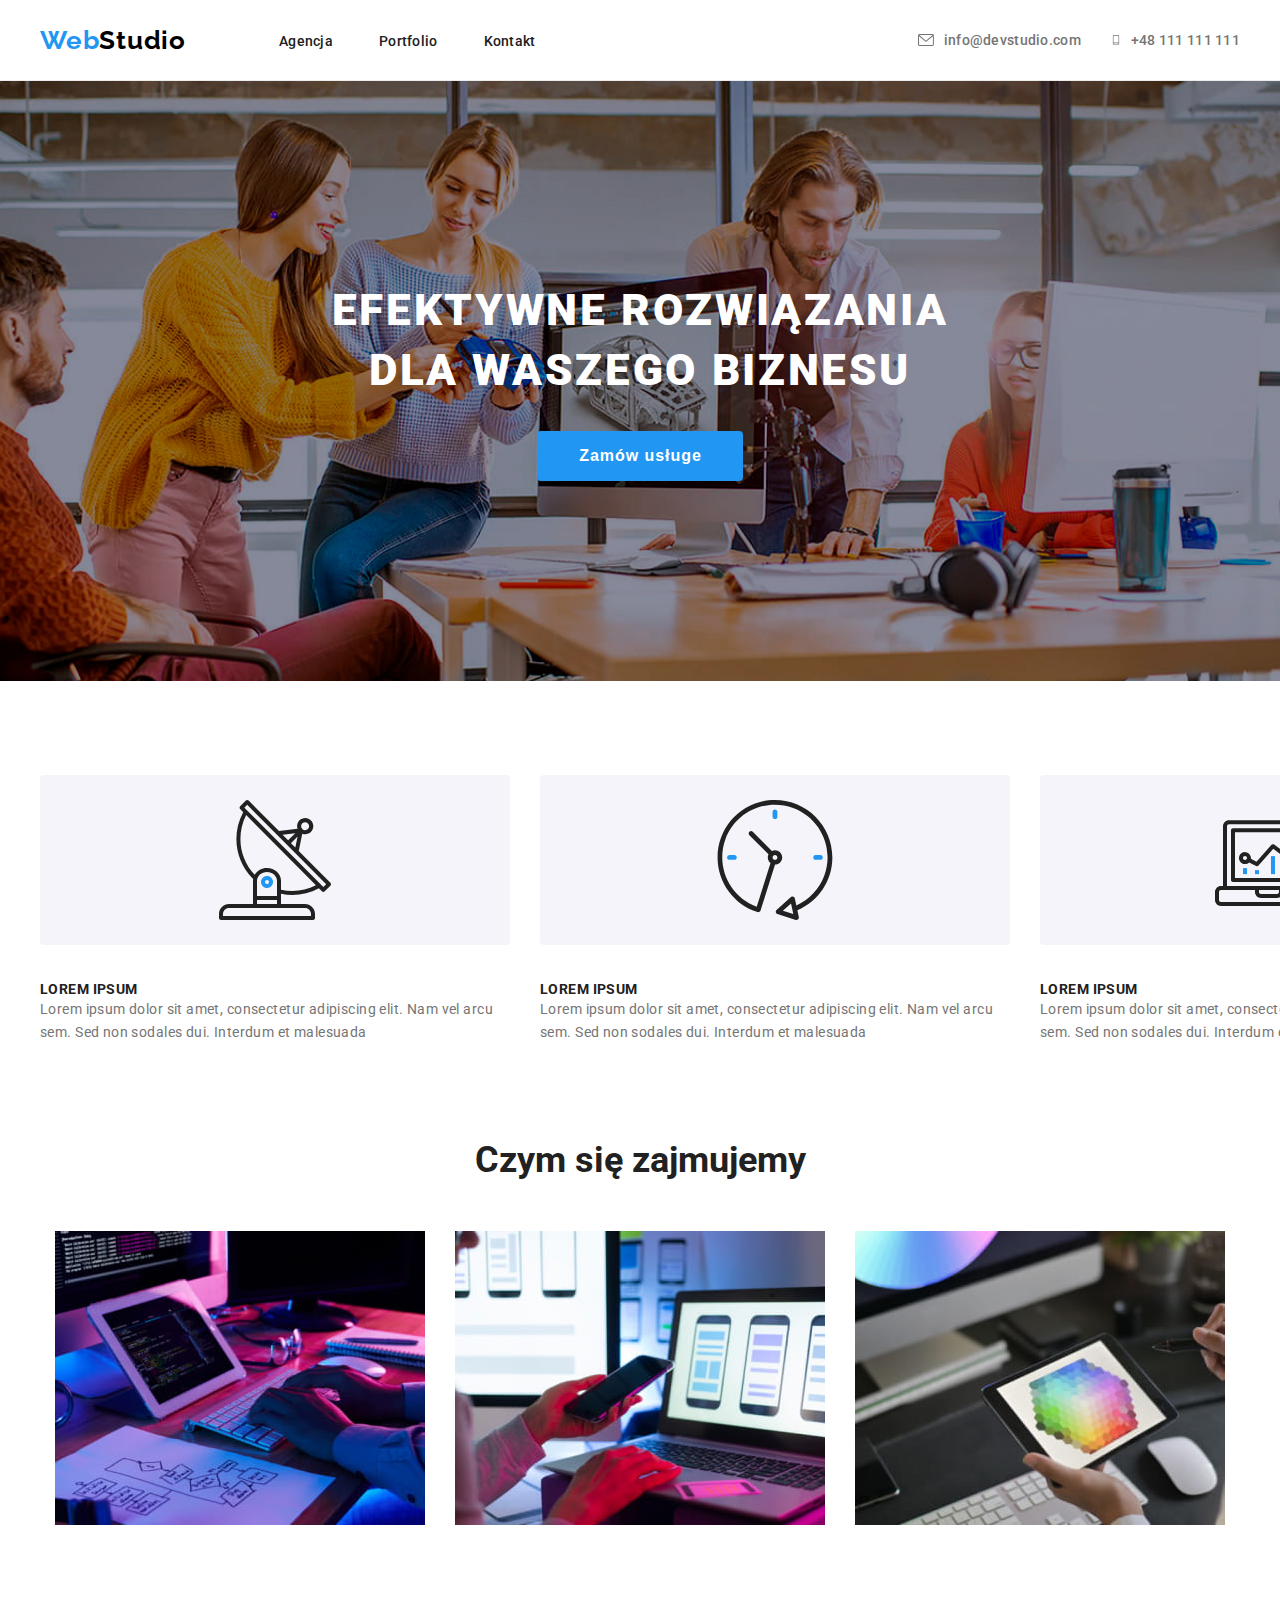
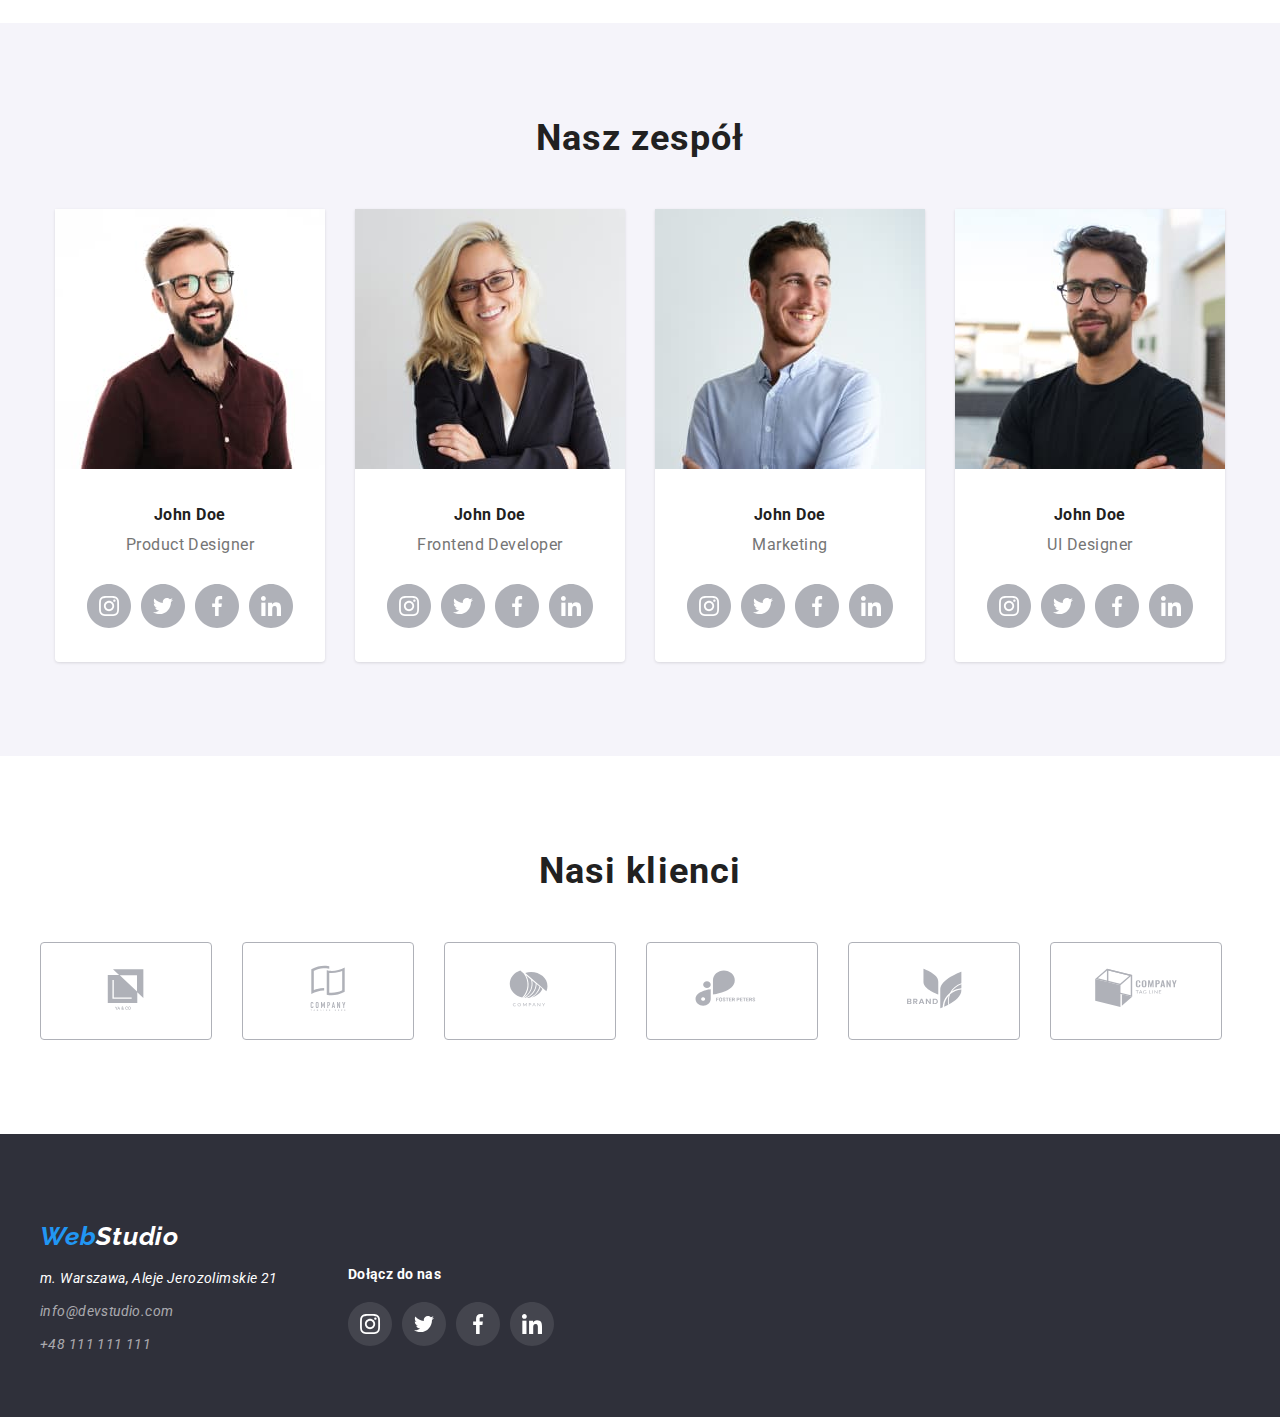
==== index.html @ bb7e06ff "clone from hw-04" ====
<!DOCTYPE html>
<html lang="pl">
  <head>
    <meta charset="UTF-8" />
    <link rel="preconnect" href="https://fonts.googleapis.com" />
    <link rel="preconnect" href="https://fonts.gstatic.com" crossorigin />
    <link
      href="https://fonts.googleapis.com/css2?family=Raleway:wght@700&family=Roboto:wght@400;500;700;900&display=swap"
      rel="stylesheet"
    />
    <link
      rel="stylesheet"
      href="https://cdnjs.cloudflare.com/ajax/libs/modern-normalize/1.1.0/modern-normalize.min.css"
      integrity="sha512-wpPYUAdjBVSE4KJnH1VR1HeZfpl1ub8YT/NKx4PuQ5NmX2tKuGu6U/JRp5y+Y8XG2tV+wKQpNHVUX03MfMFn9Q=="
      crossorigin="anonymous"
      referrerpolicy="no-referrer"
    />
    <link href="css/style.css" rel="stylesheet" />
    <title>WebStudio</title>
  </head>

  <body class="page-content">
    <!-- HEADER -->
    <header>
      <div class="header">
        <div class="container header-flex">
          <!-- HEADER LOGO AND NAV -->
          <div class="header-flex-nav">
            <a href="index.html" class="logo"
              >Web<span class="logo-header">Studio</span></a
            >
            <nav>
              <div class="header-flex-links">
                <ul class="header-flex-links-list">
                  <li><a class="link" href="#">Agencja</a></li>
                  <li><a class="link" href="portfolio.html">Portfolio</a></li>
                  <li><a class="link" href="#">Kontakt</a></li>
                </ul>
              </div>
            </nav>
          </div>
          <!-- HEADER CONTACTS -->
          <div class="header-flex-contact">
            <svg width="16" height="12" class="header-icon-envelope">
              <use href="./images/icons/icons.svg#icon-envelope"></use>
            </svg>
            <a class="contact2" href="mailto:info@devstudio.com"
              >info@devstudio.com</a
            >

            <svg width="20" height="20" class="header-icon-smartphone">
              <use href="./images/icons/icons.svg#icon-smartphone"></use>
            </svg>
            <a class="contact1" href="tel:+48111111111">+48 111 111 111</a>
          </div>
        </div>
      </div>
    </header>
    <!-- MAIN -->
    <main>
      <!-- HERO -->
      <section>
        <div class="hero">
          <h1 class="hero-header">Efektywne rozwiązania dla waszego biznesu</h1>
          <div>
            <button class="hero-button" type="button">
              <span class="hero-button-content">Zamów usługe</span>
            </button>
          </div>
        </div>
      </section>
      <!-- SITE CONTENT EXAMPLE-->
      <section class="section">
        <div class="example container">
          <ul class="example-list">
            <li>
              <svg width="270" height="120" class="example-item">
                <use href="./images/icons/icons.svg#icon-antenna"></use>
              </svg>
              <h4><span class="example-header">LOREM IPSUM</span></h4>
              <p>
                <span class="example-content">
                  Lorem ipsum dolor sit amet, consectetur adipiscing elit. Nam
                  vel arcu sem. Sed non sodales dui. Interdum et malesuada
                </span>
              </p>
            </li>
            <li>
              <svg width="270" height="120" class="example-item">
                <use href="./images/icons/icons.svg#icon-clock"></use>
              </svg>
              <h4><span class="example-header">LOREM IPSUM</span></h4>
              <p>
                <span class="example-content">
                  Lorem ipsum dolor sit amet, consectetur adipiscing elit. Nam
                  vel arcu sem. Sed non sodales dui. Interdum et malesuada
                </span>
              </p>
            </li>
            <li>
              <svg width="270" height="120" class="example-item">
                <use href="./images/icons/icons.svg#icon-diagram"></use>
              </svg>
              <h4><span class="example-header">LOREM IPSUM</span></h4>
              <p>
                <span class="example-content">
                  Lorem ipsum dolor sit amet, consectetur adipiscing elit. Nam
                  vel arcu sem. Sed non sodales dui. Interdum et malesuada
                </span>
              </p>
            </li>
            <li>
              <svg width="270" height="120" class="example-item">
                <use href="./images/icons/icons.svg#icon-astronaut"></use>
              </svg>
              <h4><span class="example-header">LOREM IPSUM</span></h4>
              <p>
                <span class="example-content">
                  Lorem ipsum dolor sit amet, consectetur adipiscing elit. Nam
                  vel arcu sem. Sed non sodales dui. Interdum et malesuada
                </span>
              </p>
            </li>
          </ul>
        </div>
      </section>
      <!-- SITE CONTENT WHAT WE DO -->
      <section class="what-we section">
        <div class="what-we-do container">
          <h2 class="what-we-do-title">Czym się zajmujemy</h2>
          <ul class="what-we-do-list">
            <li>
              <img
                src="images/what_we_do/photo1.jpg"
                alt="writing a code on keyboard"
                width="370"
                height="294"
              />
            </li>
            <li>
              <img
                src="images/what_we_do/photo2.jpg"
                alt="selecting appearance of application"
                width="370"
                height="294"
              />
            </li>
            <li>
              <img
                src="images/what_we_do/photo3.jpg"
                alt="selecting colour from palette of colours on tablet"
                width="370"
                height="294"
              />
            </li>
          </ul>
        </div>
      </section>
      <!-- SITE CONTENT TEAM -->
      <section class="team-color">
        <div class="team container">
          <h2 class="team-title">Nasz zespół</h2>
          <ul class="team-list">
            <li class="team-item">
              <img
                class="team-image"
                src="images/our_team/man1.jpg"
                alt="man with beard and glasses in violet shirt"
                width="270"
                height="260"
              />
              <h3 class="team-item-name">
                <span class="team-name">John Doe</span>
              </h3>
              <p class="team-item-job">
                <span class="team-job">Product Designer</span>
              </p>
              <div>
                <ul class="team-social-links">
                  <li>
                    <svg width="44" height="44">
                      <use
                        class="team-social-link"
                        href="./images/icons/icons.svg#icon-instagram"
                      ></use>
                    </svg>
                  </li>
                  <li>
                    <svg width="44" height="44">
                      <use
                        class="team-social-link"
                        href="./images/icons/icons.svg#icon-twitter"
                      ></use>
                    </svg>
                  </li>
                  <li>
                    <svg width="44" height="44">
                      <use
                        class="team-social-link"
                        href="./images/icons/icons.svg#icon-facebook"
                      ></use>
                    </svg>
                  </li>
                  <li>
                    <svg width="44" height="44">
                      <use
                        class="team-social-link"
                        href="./images/icons/icons.svg#icon-linkedin"
                      ></use>
                    </svg>
                  </li>
                </ul>
              </div>
            </li>
            <li class="team-item">
              <img
                class="team-image"
                src="images/our_team/woman1.jpg"
                alt="woman with blond hair in glasses and dark jacket"
                width="270"
                height="260"
              />
              <h3 class="team-item-name">
                <span class="team-name">John Doe</span>
              </h3>
              <p class="team-item-job">
                <span class="team-job">Frontend Developer</span>
              </p>
              <div>
                <ul class="team-social-links">
                  <li>
                    <svg width="44" height="44">
                      <use
                        class="team-social-link"
                        href="./images/icons/icons.svg#icon-instagram"
                      ></use>
                    </svg>
                  </li>
                  <li>
                    <svg width="44" height="44">
                      <use
                        class="team-social-link"
                        href="./images/icons/icons.svg#icon-twitter"
                      ></use>
                    </svg>
                  </li>
                  <li>
                    <svg width="44" height="44">
                      <use
                        class="team-social-link"
                        href="./images/icons/icons.svg#icon-facebook"
                      ></use>
                    </svg>
                  </li>
                  <li>
                    <svg width="44" height="44">
                      <use
                        class="team-social-link"
                        href="./images/icons/icons.svg#icon-linkedin"
                      ></use>
                    </svg>
                  </li>
                </ul>
              </div>
            </li>
            <li class="team-item">
              <img
                class="team-image"
                src="images/our_team/man2.jpg"
                alt="man in blue shirt"
                width="270"
                height="260"
              />
              <h3 class="team-item-name">
                <span class="team-name">John Doe</span>
              </h3>
              <p class="team-item-job">
                <span class="team-job">Marketing</span>
              </p>
              <div>
                <ul class="team-social-links">
                  <li>
                    <svg width="44" height="44">
                      <use
                        class="team-social-link"
                        href="./images/icons/icons.svg#icon-instagram"
                      ></use>
                    </svg>
                  </li>
                  <li>
                    <svg width="44" height="44">
                      <use
                        class="team-social-link"
                        href="./images/icons/icons.svg#icon-twitter"
                      ></use>
                    </svg>
                  </li>
                  <li>
                    <svg width="44" height="44">
                      <use
                        class="team-social-link"
                        href="./images/icons/icons.svg#icon-facebook"
                      ></use>
                    </svg>
                  </li>
                  <li>
                    <svg width="44" height="44">
                      <use
                        class="team-social-link"
                        href="./images/icons/icons.svg#icon-linkedin"
                      ></use>
                    </svg>
                  </li>
                </ul>
              </div>
            </li>
            <li class="team-item">
              <img
                class="team-image"
                src="images/our_team/man3.jpg"
                alt="man with beard and glasses in black t-shirt"
                width="270"
                height="260"
              />
              <h3 class="team-item-name">
                <span class="team-name">John Doe</span>
              </h3>
              <p class="team-item-job">
                <span class="team-job">UI Designer</span>
              </p>
              <div>
                <ul class="team-social-links">
                  <li>
                    <svg width="44" height="44">
                      <use
                        class="team-social-link"
                        href="./images/icons/icons.svg#icon-instagram"
                      ></use>
                    </svg>
                  </li>
                  <li>
                    <svg width="44" height="44">
                      <use
                        class="team-social-link"
                        href="./images/icons/icons.svg#icon-twitter"
                      ></use>
                    </svg>
                  </li>
                  <li>
                    <svg width="44" height="44">
                      <use
                        class="team-social-link"
                        href="./images/icons/icons.svg#icon-facebook"
                      ></use>
                    </svg>
                  </li>
                  <li>
                    <svg width="44" height="44">
                      <use
                        class="team-social-link"
                        href="./images/icons/icons.svg#icon-linkedin"
                      ></use>
                    </svg>
                  </li>
                </ul>
              </div>
            </li>
          </ul>
        </div>
      </section>
      <!-- OUR CLIENTS -->
      <section class="section">
        <div class="container">
          <h2 class="our-clients-title">Nasi klienci</h2>
          <ul class="our-clients">
            <li class="client">
              <svg width="170" height="92" class="client-logo">
                <use href="/images/icons/icons.svg#icon-client1"></use>
              </svg>
            </li>
            <li class="client">
              <svg width="170" height="92" class="client-logo">
                <use href="/images/icons/icons.svg#icon-client2"></use>
              </svg>
            </li>
            <li class="client">
              <svg width="170" height="92" class="client-logo">
                <use href="/images/icons/icons.svg#icon-client3"></use>
              </svg>
            </li>

            <li class="client">
              <svg width="170" height="92" class="client-logo">
                <use href="/images/icons/icons.svg#icon-client4"></use>
              </svg>
            </li>
            <li class="client">
              <svg width="170" height="92" class="client-logo">
                <use href="/images/icons/icons.svg#icon-client5"></use>
              </svg>
            </li>
            <li class="client">
              <svg width="170" height="92" class="client-logo">
                <use href="/images/icons/icons.svg#icon-client6"></use>
              </svg>
            </li>
          </ul>
        </div>
      </section>
    </main>
    <!-- FOOTER -->
    <footer class="footer">
      <div class="footer-content container">
        <!-- ADRESS -->
        <address class="footer-adress">
          <a href="index.html" class="footer-logo logo"
            >Web<span class="logo-footer">Studio</span></a
          >
          <a
            class="footer-adress-map"
            href="https://goo.gl/maps/CrqtKwabvaqcX1vF6"
            >m. Warszawa, Aleje Jerozolimskie 21</a
          >
          <a class="footer-adress-contact" href="mailto:info@devstudio.com"
            >info@devstudio.com</a
          >
          <a class="footer-adress-contact" href="tel:+48111111111"
            >+48 111 111 111</a
          >
        </address>
        <!-- SOCIAL LINKS -->
        <div class="footer-social">
          <h2 class="footer-social-title">Dołącz do nas</h2>
          <div>
            <ul class="footer-social-links">
              <li class="footer-social-link">
                <svg width="44" height="44">
                  <use
                    class="footer-social-link"
                    href="./images/icons/icons.svg#icon-instagram"
                  ></use>
                </svg>
              </li>
              <li>
                <svg width="44" height="44" class="footer-social-link">
                  <use
                    class="footer-social-link"
                    href="./images/icons/icons.svg#icon-twitter"
                  ></use>
                </svg>
              </li>
              <li>
                <svg width="44" height="44" class="footer-social-link">
                  <use
                    class="footer-social-link"
                    href="./images/icons/icons.svg#icon-facebook"
                  ></use>
                </svg>
              </li>
              <li>
                <svg width="44" height="44" class="footer-social-link">
                  <use
                    class="footer-social-link"
                    href="./images/icons/icons.svg#icon-linkedin"
                  ></use>
                </svg>
              </li>
            </ul>
          </div>
        </div>
      </div>
    </footer>
  </body>
</html>
---- css/style.css ----
:root {
    --color-text: #757575;
    --color-logo: #2196F3;
    --color-background: #2F303A; 
    --color-grey21: #212121;
    --color-logohead: #000000;
    --color-whiteF5: #F5F4FA;
    --color-white: #FFFFFF;
    --color-footcontct: rgba(255%,255%,255%,60%);
}
* {
    margin: 0;
    padding: 0;
}
ul {
    list-style-type: none;
}
.container {
    width: 1200px;
    margin: 0 auto;
    padding-left: 15px;
    padding-right: 15px;

}
.section {
    padding-top: 94px;
    padding-bottom: 94px;
}
.page-content {
    font-family: 'Roboto', sans-serif;
    color: var(--color-grey21);
}
/* HEADER */
.logo {
    color: var(--color-logo);
    font-family: 'Raleway', sans-serif;
    font-size: 26px;
    font-weight: bold;
    text-decoration: none;
    letter-spacing: 0.03em;
}
.logo-header {
    color: var(--color-logohead);
    font-family: 'Raleway', sans-serif;
    font-size: 26px;
    font-weight: bold;
}

.link {
    font-size: 14px;
    text-decoration: none;
    letter-spacing: 0.02em;
    color: var(--color-grey21);
    font-weight: 500;
}
.link:hover, .link:focus {
    color: var(--color-logo);
    cursor: pointer;
}
.contact1 {
    font-size: 14px;
    color: var(--color-text);
    text-decoration: none;
    letter-spacing: 0.02em;
    font-weight: 500;
    margin-left: 10px;
}
.contact2 {
    font-size: 14px;
    color: var(--color-text);
    text-decoration: none;
    letter-spacing: 0.02em;
    font-weight: 500;
    margin-left: 10px;
}
.contact1:hover, .contact1:focus {
    color: var(--color-logo);
    cursor: pointer;
}
.contact2:hover, .contact2:focus {
    color: var(--color-logo);
    cursor: pointer;
}
.header {
    border-bottom: 1px solid #ECECEC;
}
.header-flex {
    display: flex;
    justify-content: space-between;
    align-items:center;
    padding-top: 25px;
    padding-bottom: 25px;
}
.header-flex-nav {
    display: flex;
    align-items: center;
    gap: 93px;
}
.header-flex-links-list {
    display: flex;
    gap: 46px;
    
}
.header-flex-contact {
    display:flex;
    align-items: center;
    
}
.header-icon-smartphone {
    width: 10px;
    height: 16px;
    margin-left: 30px;
    fill: var(--color-text);

}
.header-icon-smartphone:hover,
.header-icon-smartphone:focus {
    fill: var(--color-logo);
}
.header-icon-envelope {
    width: 16px;
    height: 12px;
    fill: var(--color-text);
}
.header-icon-envelope:hover,
.header-icon-envelope:focus {
    fill: var(--color-logo);
}

/* INDEX HERO */

.hero {
    background-color: var(--color-background);
    background-image: url('/images/hero/hero-img.jpg'), url('/images/hero/overlay.png');
    background-position: center;
    background-repeat: no-repeat;
    background-size: 1600px;
    padding-top: 200px;
    padding-bottom: 200px;
    text-align: center;
    display: flex;
    flex-direction: column;
    align-items: center;
}
.hero-header {
    font-size: 44px;
    line-height: 1.36;
    color: var(--color-white);
    font-weight: 900;
    letter-spacing: 0.06em;
    text-transform: uppercase;
    text-align: center;
    max-width: 696px;
    margin-bottom: 30px;
    
}
.hero-button {
    background-color: var(--color-logo);
    letter-spacing: 0.06em;
    font-weight: bold;
    border: none;
    border-radius: 4px;
    /* margin-bottom: 200px; */
    padding: 10px 41px 10px 42px;
    
}
.hero-button:hover {
    cursor: pointer;
}
.hero-button-content {
    font-size: 16px;
    letter-spacing: 0.06em;
    line-height: 1.87;
    color: var(--color-white)
}
/* INDEX EXAMPLE */
.example-list {
    display: flex;
    gap: 30px;
}
.example-header {
    font-size: 14px;
    font-weight: bold;
    letter-spacing: 0.03em;
    margin-bottom: 10px;
}
.example-content {
    font-size: 14px;
    line-height: 1.7;
    letter-spacing: 0.03em;
    color: var(--color-text);
}
.example-item {
    background-color:var(--color-whiteF5);
    border-radius: 4px;
    margin-bottom: 30px;
    padding: 25px 100px;
}
/* INDEX WHAT WE DO */
.what-we {
   padding-top: 0px;
}
.what-we-do-list {
    display: flex;
    justify-content: center;
    gap: 30px;
}
.what-we-do-title {
    text-align: center;
    margin-bottom: 50px;
    font-size: 36px;
    font-weight: bold;
}
/* INDEX TEAM */
.team {
    padding-top: 94px;
    padding-bottom: 94px;
}
.team-color {
    background-color: var(--color-whiteF5);
    
}
.team-title {
    font-size: 36px;
    font-weight: bold;
    text-align: center;
    letter-spacing: 0.03em;
    /* padding-top: 94px; */
    margin-bottom: 50px;

}
.team-name {
    font-size: 16px;
    font-weight: medium;
    letter-spacing: 0.03em;
    

}
.team-list {
    display: flex;
    gap: 30px;
    justify-content: center;
    /* padding-bottom: 94px; */
}
.team-item {
box-shadow: 0px 2px 1px 0px #00000033;
box-shadow: 0px 1px 1px 0px #00000024;
box-shadow: 0px 1px 3px 0px #0000001F;
border-radius: 0px 0px 4px 4px;
background: #FFFFFF;
}
.team-item-name {
    padding: 30px 99px 10px 99px;
}
.team-item-job {
    text-align: center;
    padding-bottom: 30px;
}
.team-job {
    color: var(--color-text);
    font-size: 16px;
    letter-spacing: 0.03em;
}
.team-social-links {
    display: flex;
    gap: 10px;
    margin-right: 32px;
    margin-left: 32px;
    margin-bottom: 30px;
}
.team-social-link {
    fill: #AFB1B8;
}
.team-social-link:hover, .team-social-link:focus {
    fill: var(--color-logo);
    cursor:pointer;
}

/* OUR CLIENTS */

.our-clients-title {
    margin-bottom: 50px;
    text-align: center;
    font-weight: 700;
    font-size: 36px;
    line-height: 42px;
    letter-spacing: 0.03em;
}
.our-clients {
    display: flex;
    gap: 30px;
}
.client-logo {
    fill:#AFB1B8;
}
.client-logo:hover, .client-logo:focus {
    fill: var(--color-logo)
}
.client {
    border: 1px solid #AFB1B8;
    border-radius: 4px;
}
.client:hover, .client:focus {
    border-color: var(--color-logo)
}
/* PORTFOLIO CONTENT */
figcaption h3 {
    font-size: 18px;
    line-height: 2;
    letter-spacing: 0.06em;
    font-weight: bold;
    color: var(--color-grey21);
}
figcaption p {
    font-size: 16px;
    line-height: 1.87;
    letter-spacing: 0.03;
    color: var(--color-text);
}
.article-list {
    display: flex;
    flex-wrap: wrap;
    gap: 30px;
}
.article-list figure {
    border: 1px solid #EEEEEE;
    background: #FFFFFF;
}
.article-list figcaption {
padding: 20px 24px;
}
.portfolio-content {
    padding: 94px 0;
}
.article-project1:hover, .article-project1:focus {
    
    box-shadow: 0px 1px 1px rgba(0, 0, 0, 0.12), 0px 4px 4px rgba(0, 0, 0, 0.06), 1px 4px 6px rgba(0, 0, 0, 0.16);
    cursor: pointer;
}
/* PORTFOLIO FILTER BUTTONS */
.filter-button {
    font-size: 16px;
    font-weight: 500;
    line-height: 1.62;
    letter-spacing: 0.03em;
    background-color: var(--color-whiteF5);
    color: var(--color-grey21);
    border: none;
    border-radius: 4px;
    padding: 6px 22px;
    
}
.filter-button:hover {
    background-color: var(--color-logo);
    color: var(--color-white);
    cursor: pointer;
    box-shadow: 0px 3px 1px rgba(0, 0, 0, 0.1), 0px 1px 2px rgba(0, 0, 0, 0.08), 0px 2px 2px rgba(0, 0, 0, 0.12);
}
.filter-button:focus {
    background-color:var(--color-logo) ;
    color: var(--color-white);
    box-shadow: 0px 3px 1px rgba(0, 0, 0, 0.1), 0px 1px 2px rgba(0, 0, 0, 0.08), 0px 2px 2px rgba(0, 0, 0, 0.12);
}
.filter-nav-list {
    display: flex;
    gap: 9px;
    justify-content: center;
    margin-bottom: 50px;
}

/* FOOTER */
.footer {
    background-color: var(--color-background);
}
.footer-content {
    padding-top: 60px;
    padding-bottom: 60px;
    display: flex;
}
.logo-footer {
    color: var(--color-white);
    font-family: 'Raleway', sans-serif;
    font-size: 26px;
    font-weight: bold;
}
.footer-adress {
    font-size: 14px;
    line-height: 1.7;
    color: var(--color-white);
    text-decoration: none;
    letter-spacing: 0.03em;
    display:flex;
    flex-direction: column;
    margin-top: 20px;
    gap: 9px;
}
.footer-adress-contact:hover, .footer-adress-contact:focus {
    color: var(--color-logo);
}
.footer-adress-contact {
    font-size: 14px;
    line-height: 1.7;
    color: var(--color-footcontct);
    text-decoration: none;
    letter-spacing: 0.03em;
}
.footer-adress-map:link, .footer-adress-map:visited {
    color: var(--color-white);
    text-decoration: none;
}
.footer-adress-map:hover {
    color: var(--color-logo);
}
.footer-social {
    margin-left: 70px;
    margin-top: 72px;
}
.footer-social-links {
    display: flex;
    gap: 10px;
}
.footer-social-title {
    padding-bottom: 20px;
    font-weight: 700;
    font-size: 14px;
    letter-spacing: 0.03em;
    color: var(--color-white)
}
.footer-social-link {
    fill: rgba(255, 255, 255, 0.1);
}
.footer-social-link:hover,
.footer-social-link:focus {
fill: var(--color-logo);
cursor: pointer;
}
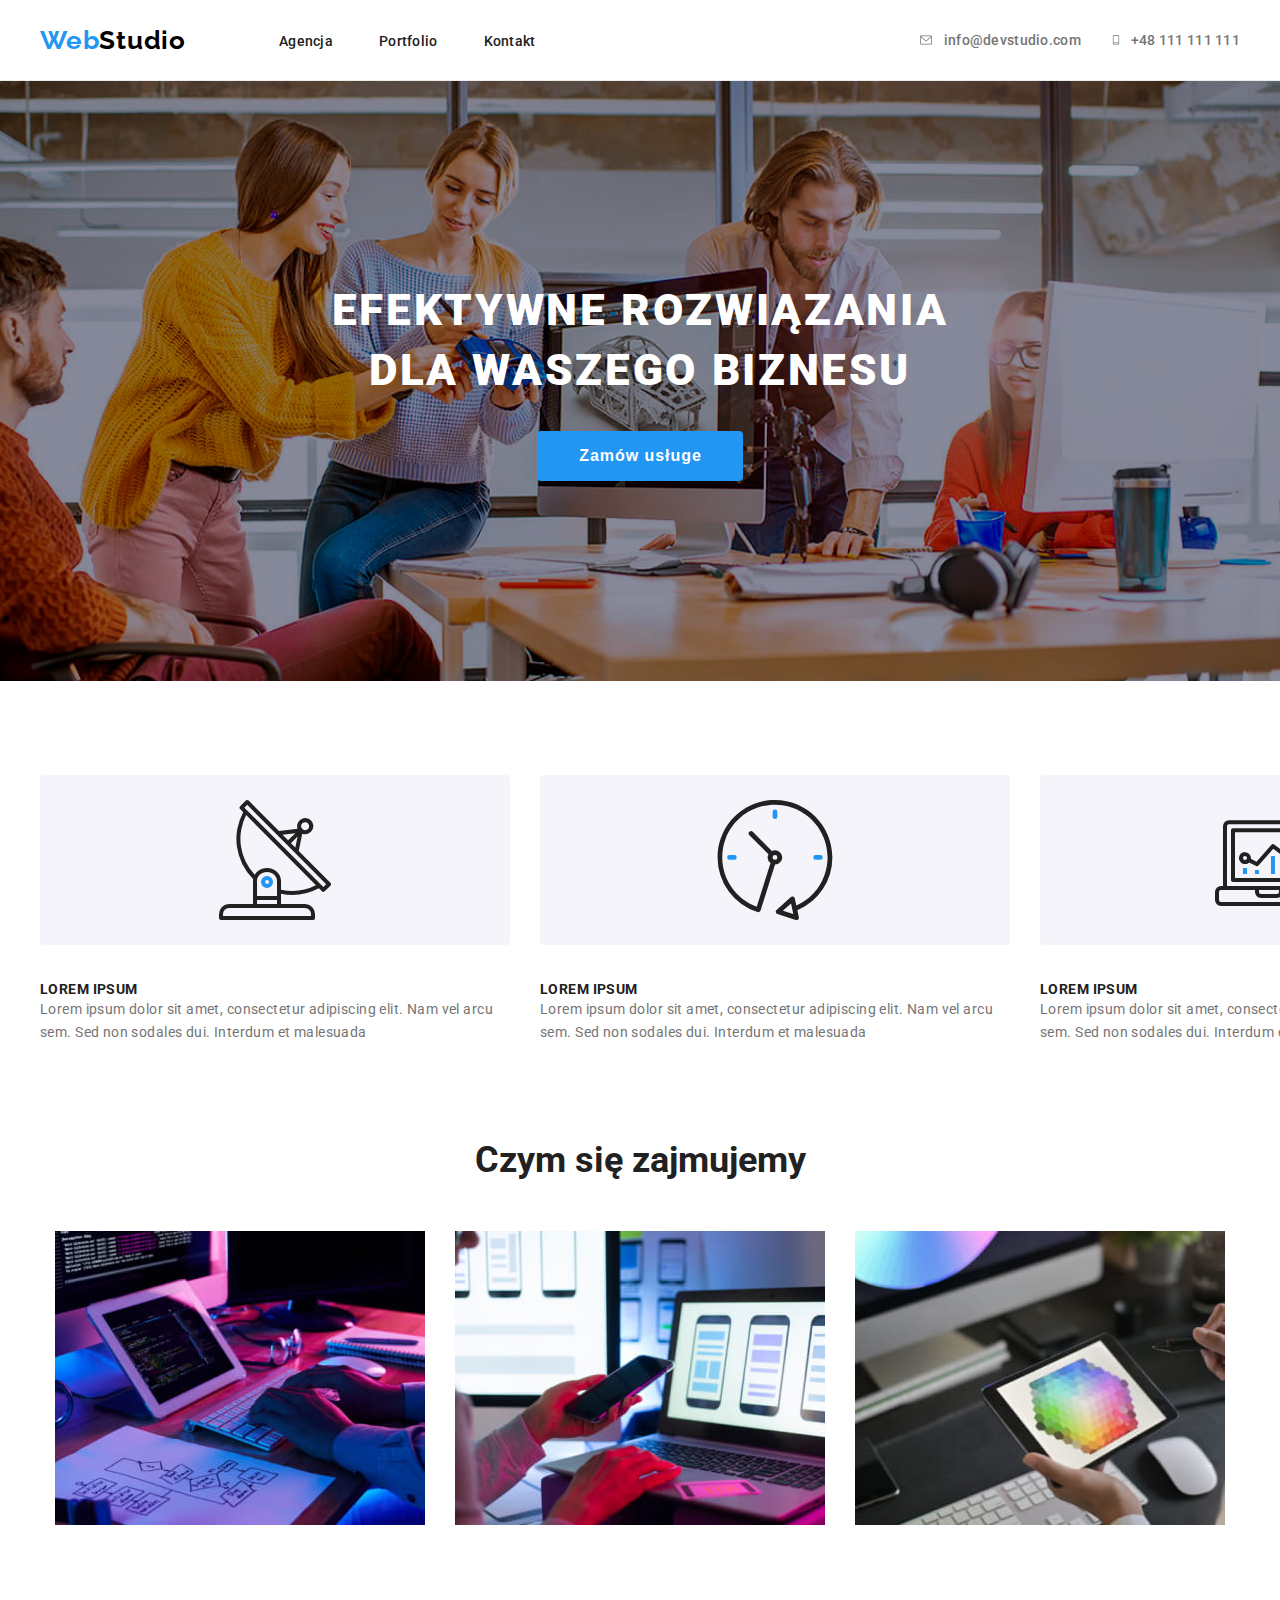
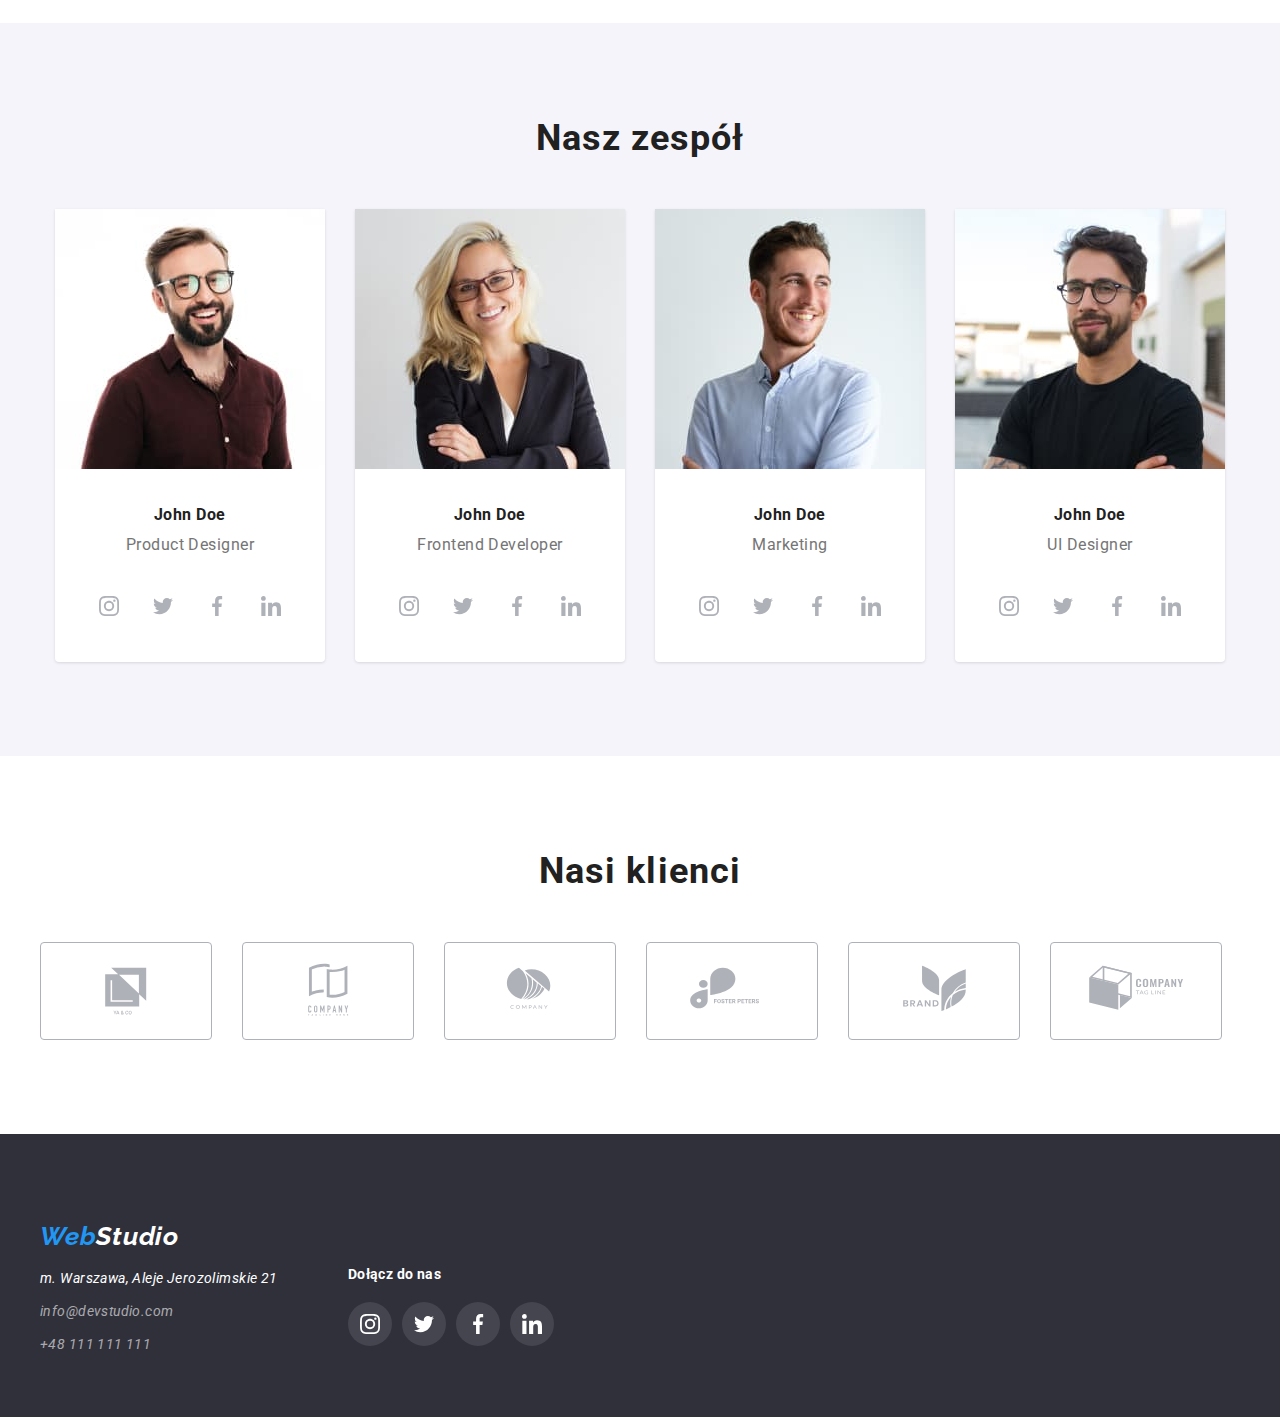
==== commit c85397a3: "clone repository from hw-04" ====
--- a/index.html
+++ b/index.html
@@ -131,7 +131,7 @@
           <ul class="what-we-do-list">
             <li>
               <img
-                src="images/what_we_do/photo1.jpg"
+                src="./images/what_we_do/photo1.jpg"
                 alt="writing a code on keyboard"
                 width="370"
                 height="294"
@@ -139,7 +139,7 @@
             </li>
             <li>
               <img
-                src="images/what_we_do/photo2.jpg"
+                src="./images/what_we_do/photo2.jpg"
                 alt="selecting appearance of application"
                 width="370"
                 height="294"
@@ -147,7 +147,7 @@
             </li>
             <li>
               <img
-                src="images/what_we_do/photo3.jpg"
+                src="./images/what_we_do/photo3.jpg"
                 alt="selecting colour from palette of colours on tablet"
                 width="370"
                 height="294"
@@ -164,7 +164,7 @@
             <li class="team-item">
               <img
                 class="team-image"
-                src="images/our_team/man1.jpg"
+                src="./images/our_team/man1.jpg"
                 alt="man with beard and glasses in violet shirt"
                 width="270"
                 height="260"
@@ -177,35 +177,43 @@
               </p>
               <div>
                 <ul class="team-social-links">
-                  <li>
+                  <li class="team-social-list">
                     <svg width="44" height="44">
                       <use
                         class="team-social-link"
                         href="./images/icons/icons.svg#icon-instagram"
-                      ></use>
-                    </svg>
-                  </li>
-                  <li>
+                        width="20"
+                        x="12"
+                      ></use>
+                    </svg>
+                  </li>
+                  <li class="team-social-list">
                     <svg width="44" height="44">
                       <use
                         class="team-social-link"
                         href="./images/icons/icons.svg#icon-twitter"
-                      ></use>
-                    </svg>
-                  </li>
-                  <li>
+                        width="20"
+                        x="12"
+                      ></use>
+                    </svg>
+                  </li>
+                  <li class="team-social-list">
                     <svg width="44" height="44">
                       <use
                         class="team-social-link"
                         href="./images/icons/icons.svg#icon-facebook"
-                      ></use>
-                    </svg>
-                  </li>
-                  <li>
+                        width="20"
+                        x="12"
+                      ></use>
+                    </svg>
+                  </li>
+                  <li class="team-social-list">
                     <svg width="44" height="44">
                       <use
                         class="team-social-link"
                         href="./images/icons/icons.svg#icon-linkedin"
+                        width="20"
+                        x="12"
                       ></use>
                     </svg>
                   </li>
@@ -215,7 +223,7 @@
             <li class="team-item">
               <img
                 class="team-image"
-                src="images/our_team/woman1.jpg"
+                src="./images/our_team/woman1.jpg"
                 alt="woman with blond hair in glasses and dark jacket"
                 width="270"
                 height="260"
@@ -228,35 +236,43 @@
               </p>
               <div>
                 <ul class="team-social-links">
-                  <li>
+                  <li class="team-social-list">
                     <svg width="44" height="44">
                       <use
                         class="team-social-link"
                         href="./images/icons/icons.svg#icon-instagram"
-                      ></use>
-                    </svg>
-                  </li>
-                  <li>
+                        width="20"
+                        x="12"
+                      ></use>
+                    </svg>
+                  </li>
+                  <li class="team-social-list">
                     <svg width="44" height="44">
                       <use
                         class="team-social-link"
                         href="./images/icons/icons.svg#icon-twitter"
-                      ></use>
-                    </svg>
-                  </li>
-                  <li>
+                        width="20"
+                        x="12"
+                      ></use>
+                    </svg>
+                  </li>
+                  <li class="team-social-list">
                     <svg width="44" height="44">
                       <use
                         class="team-social-link"
                         href="./images/icons/icons.svg#icon-facebook"
-                      ></use>
-                    </svg>
-                  </li>
-                  <li>
+                        width="20"
+                        x="12"
+                      ></use>
+                    </svg>
+                  </li>
+                  <li class="team-social-list">
                     <svg width="44" height="44">
                       <use
                         class="team-social-link"
                         href="./images/icons/icons.svg#icon-linkedin"
+                        width="20"
+                        x="12"
                       ></use>
                     </svg>
                   </li>
@@ -266,7 +282,7 @@
             <li class="team-item">
               <img
                 class="team-image"
-                src="images/our_team/man2.jpg"
+                src="./images/our_team/man2.jpg"
                 alt="man in blue shirt"
                 width="270"
                 height="260"
@@ -279,35 +295,43 @@
               </p>
               <div>
                 <ul class="team-social-links">
-                  <li>
+                  <li class="team-social-list">
                     <svg width="44" height="44">
                       <use
                         class="team-social-link"
                         href="./images/icons/icons.svg#icon-instagram"
-                      ></use>
-                    </svg>
-                  </li>
-                  <li>
+                        width="20"
+                        x="12"
+                      ></use>
+                    </svg>
+                  </li>
+                  <li class="team-social-list">
                     <svg width="44" height="44">
                       <use
                         class="team-social-link"
                         href="./images/icons/icons.svg#icon-twitter"
-                      ></use>
-                    </svg>
-                  </li>
-                  <li>
+                        width="20"
+                        x="12"
+                      ></use>
+                    </svg>
+                  </li>
+                  <li class="team-social-list">
                     <svg width="44" height="44">
                       <use
                         class="team-social-link"
                         href="./images/icons/icons.svg#icon-facebook"
-                      ></use>
-                    </svg>
-                  </li>
-                  <li>
+                        width="20"
+                        x="12"
+                      ></use>
+                    </svg>
+                  </li>
+                  <li class="team-social-list">
                     <svg width="44" height="44">
                       <use
                         class="team-social-link"
                         href="./images/icons/icons.svg#icon-linkedin"
+                        width="20"
+                        x="12"
                       ></use>
                     </svg>
                   </li>
@@ -317,7 +341,7 @@
             <li class="team-item">
               <img
                 class="team-image"
-                src="images/our_team/man3.jpg"
+                src="./images/our_team/man3.jpg"
                 alt="man with beard and glasses in black t-shirt"
                 width="270"
                 height="260"
@@ -330,35 +354,43 @@
               </p>
               <div>
                 <ul class="team-social-links">
-                  <li>
+                  <li class="team-social-list">
                     <svg width="44" height="44">
                       <use
                         class="team-social-link"
                         href="./images/icons/icons.svg#icon-instagram"
-                      ></use>
-                    </svg>
-                  </li>
-                  <li>
+                        width="20"
+                        x="12"
+                      ></use>
+                    </svg>
+                  </li>
+                  <li class="team-social-list">
                     <svg width="44" height="44">
                       <use
                         class="team-social-link"
                         href="./images/icons/icons.svg#icon-twitter"
-                      ></use>
-                    </svg>
-                  </li>
-                  <li>
+                        width="20"
+                        x="12"
+                      ></use>
+                    </svg>
+                  </li>
+                  <li class="team-social-list">
                     <svg width="44" height="44">
                       <use
                         class="team-social-link"
                         href="./images/icons/icons.svg#icon-facebook"
-                      ></use>
-                    </svg>
-                  </li>
-                  <li>
+                        width="20"
+                        x="12"
+                      ></use>
+                    </svg>
+                  </li>
+                  <li class="team-social-list">
                     <svg width="44" height="44">
                       <use
                         class="team-social-link"
                         href="./images/icons/icons.svg#icon-linkedin"
+                        width="20"
+                        x="12"
                       ></use>
                     </svg>
                   </li>
@@ -375,33 +407,33 @@
           <ul class="our-clients">
             <li class="client">
               <svg width="170" height="92" class="client-logo">
-                <use href="/images/icons/icons.svg#icon-client1"></use>
+                <use href="./images/icons/icons.svg#icon-client1"></use>
               </svg>
             </li>
             <li class="client">
               <svg width="170" height="92" class="client-logo">
-                <use href="/images/icons/icons.svg#icon-client2"></use>
+                <use href="./images/icons/icons.svg#icon-client2"></use>
               </svg>
             </li>
             <li class="client">
               <svg width="170" height="92" class="client-logo">
-                <use href="/images/icons/icons.svg#icon-client3"></use>
+                <use href="./images/icons/icons.svg#icon-client3"></use>
               </svg>
             </li>
 
             <li class="client">
               <svg width="170" height="92" class="client-logo">
-                <use href="/images/icons/icons.svg#icon-client4"></use>
+                <use href="./images/icons/icons.svg#icon-client4"></use>
               </svg>
             </li>
             <li class="client">
               <svg width="170" height="92" class="client-logo">
-                <use href="/images/icons/icons.svg#icon-client5"></use>
+                <use href="./images/icons/icons.svg#icon-client5"></use>
               </svg>
             </li>
             <li class="client">
               <svg width="170" height="92" class="client-logo">
-                <use href="/images/icons/icons.svg#icon-client6"></use>
+                <use href="./images/icons/icons.svg#icon-client6"></use>
               </svg>
             </li>
           </ul>
@@ -433,35 +465,43 @@
           <h2 class="footer-social-title">Dołącz do nas</h2>
           <div>
             <ul class="footer-social-links">
-              <li class="footer-social-link">
-                <svg width="44" height="44">
+              <li class="footer-social-list">
+                <svg width="44" height="44" class="footer-social-link">
                   <use
                     class="footer-social-link"
                     href="./images/icons/icons.svg#icon-instagram"
+                    width="20"
+                    x="12"
                   ></use>
                 </svg>
               </li>
-              <li>
+              <li class="footer-social-list">
                 <svg width="44" height="44" class="footer-social-link">
                   <use
                     class="footer-social-link"
                     href="./images/icons/icons.svg#icon-twitter"
+                    width="20"
+                    x="12"
                   ></use>
                 </svg>
               </li>
-              <li>
+              <li class="footer-social-list">
                 <svg width="44" height="44" class="footer-social-link">
                   <use
                     class="footer-social-link"
                     href="./images/icons/icons.svg#icon-facebook"
+                    width="20"
+                    x="12"
                   ></use>
                 </svg>
               </li>
-              <li>
+              <li class="footer-social-list">
                 <svg width="44" height="44" class="footer-social-link">
                   <use
                     class="footer-social-link"
                     href="./images/icons/icons.svg#icon-linkedin"
+                    width="20"
+                    x="12"
                   ></use>
                 </svg>
               </li>
--- a/css/style.css
+++ b/css/style.css
@@ -7,6 +7,8 @@
     --color-whiteF5: #F5F4FA;
     --color-white: #FFFFFF;
     --color-footcontct: rgba(255%,255%,255%,60%);
+    --color-footsocial: rgba(255, 255, 255, 0.1);
+    --color-teamsocial: #AFB1B8;
 }
 * {
     margin: 0;
@@ -131,7 +133,7 @@
 
 .hero {
     background-color: var(--color-background);
-    background-image: url('/images/hero/hero-img.jpg'), url('/images/hero/overlay.png');
+    background-image: url('../images/hero/hero-img.jpg'), url('../images/hero/overlay.png');
     background-position: center;
     background-repeat: no-repeat;
     background-size: 1600px;
@@ -269,11 +271,27 @@
     margin-bottom: 30px;
 }
 .team-social-link {
-    fill: #AFB1B8;
-}
-.team-social-link:hover, .team-social-link:focus {
-    fill: var(--color-logo);
-    cursor:pointer;
+    fill: var(--color-teamsocial)
+}
+.team-social-links svg {
+    background-color:var(--color-white);
+    border-radius: 50%;
+}
+.team-social-list:hover .team-social-link {
+    fill: var(--color-white);
+    cursor: pointer;
+}
+.team-social-list:focus .team-social-link {
+    fill: var(--color-white);
+    cursor: pointer;
+}
+.team-social-list:hover svg {
+    background-color: var(--color-logo);
+    cursor: pointer;
+}
+.team-social-list:focus svg {
+    background-color: var(--color-logo);
+    cursor: pointer;
 }
 
 /* OUR CLIENTS */
@@ -292,16 +310,19 @@
 }
 .client-logo {
     fill:#AFB1B8;
+    
 }
 .client-logo:hover, .client-logo:focus {
-    fill: var(--color-logo)
+    fill: var(--color-logo);
+    cursor: pointer;
 }
 .client {
     border: 1px solid #AFB1B8;
     border-radius: 4px;
 }
 .client:hover, .client:focus {
-    border-color: var(--color-logo)
+    border-color: var(--color-logo);
+    cursor: pointer;
 }
 /* PORTFOLIO CONTENT */
 figcaption h3 {
@@ -427,10 +448,12 @@
     color: var(--color-white)
 }
 .footer-social-link {
-    fill: rgba(255, 255, 255, 0.1);
-}
-.footer-social-link:hover,
-.footer-social-link:focus {
-fill: var(--color-logo);
-cursor: pointer;
-}
+    border-radius: 50%;
+    fill: var(--color-white);
+    background-color: var(--color-footsocial)
+}
+.footer-social-list:hover .footer-social-link {
+    fill: var(--color-logo);
+    cursor: pointer;
+}
+
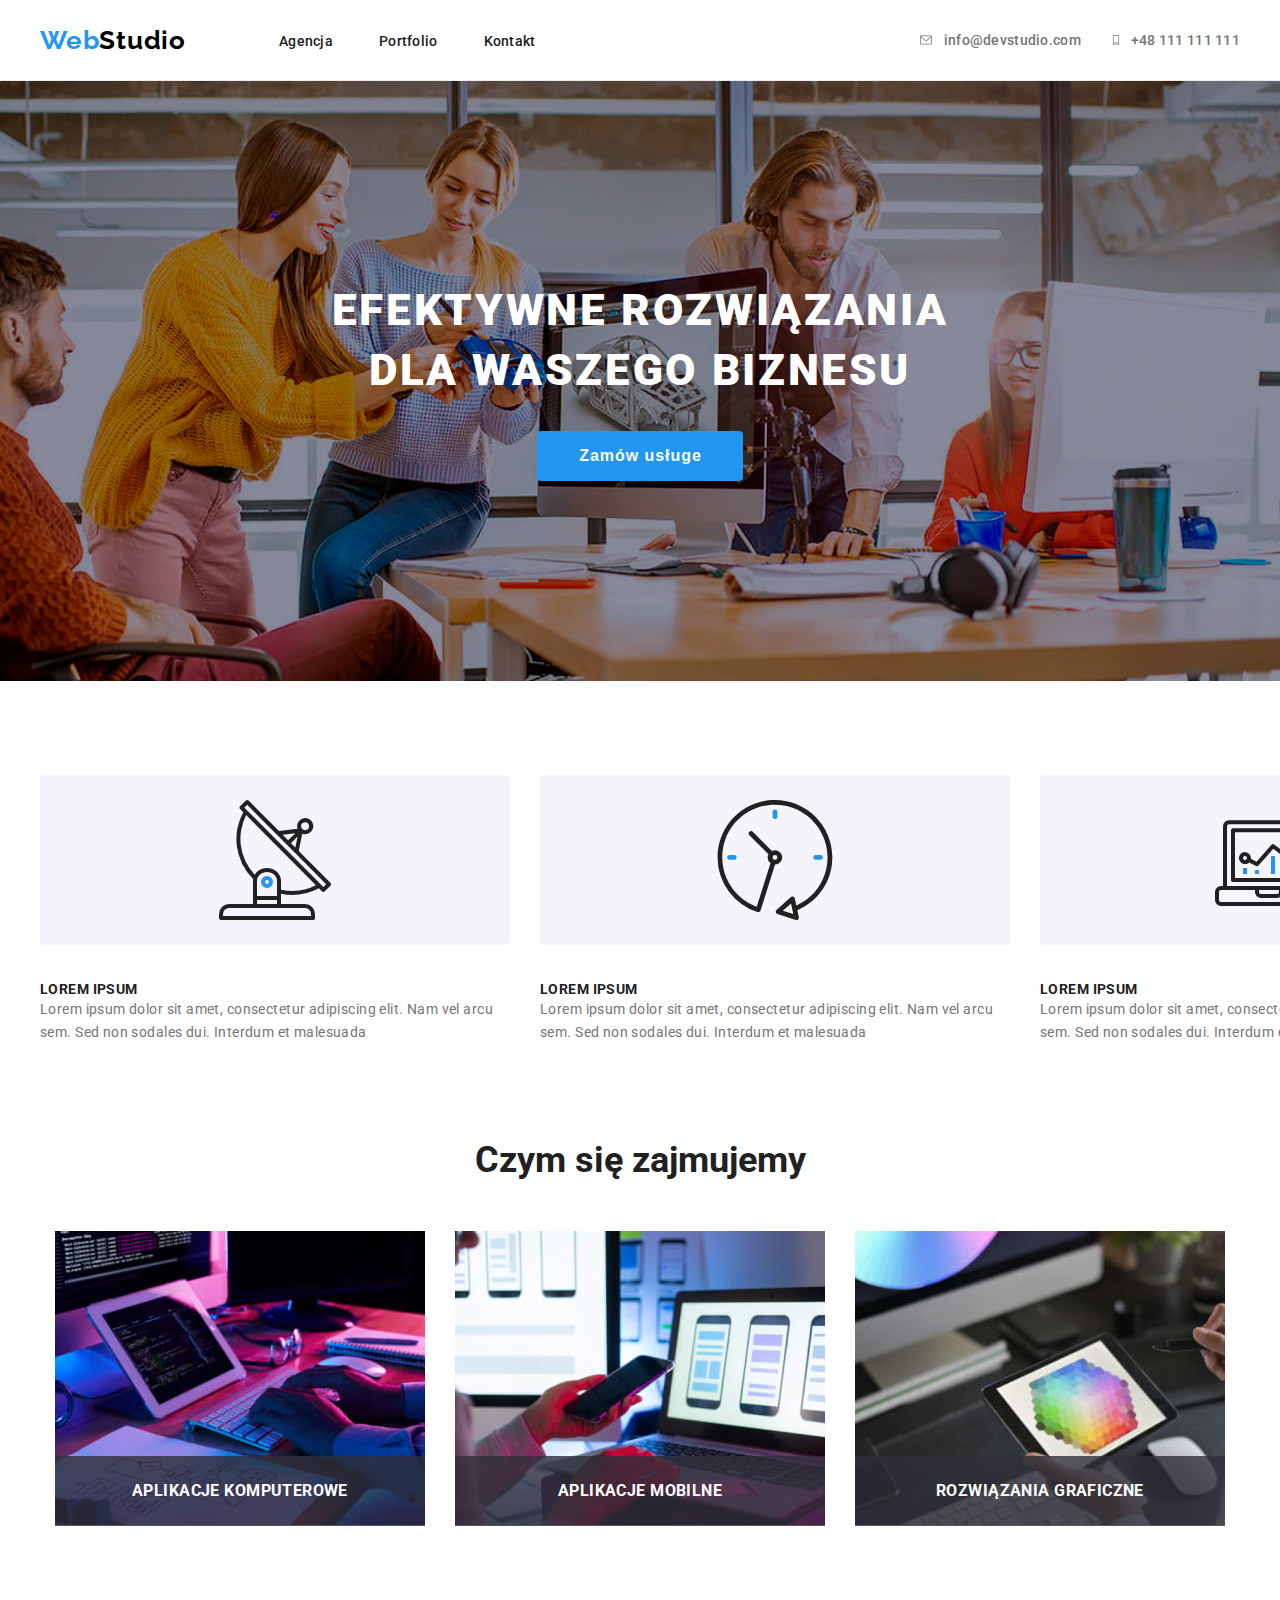
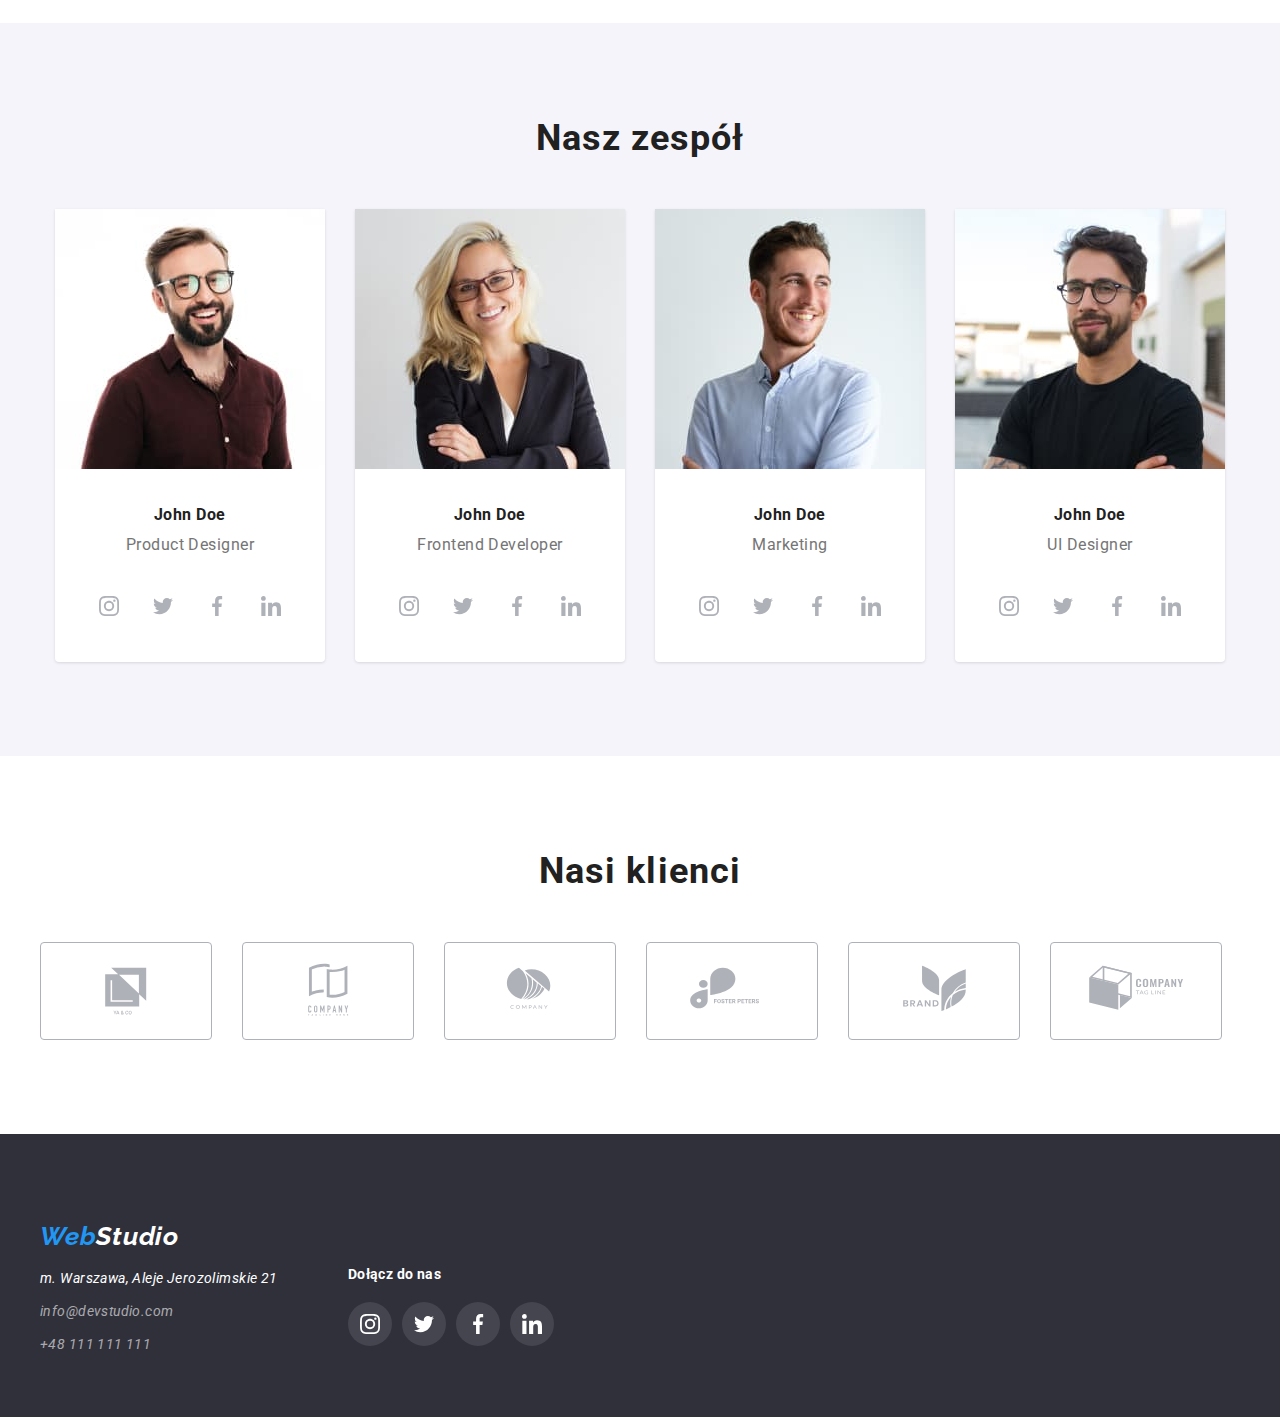
==== commit 2b428d93: "update" ====
--- a/index.html
+++ b/index.html
@@ -42,14 +42,22 @@
           <!-- HEADER CONTACTS -->
           <div class="header-flex-contact">
             <svg width="16" height="12" class="header-icon-envelope">
-              <use href="./images/icons/icons.svg#icon-envelope"></use>
+              <use
+                href="./images/icons/icons.svg#icon-envelope"
+                width="16"
+                height="12"
+              ></use>
             </svg>
             <a class="contact2" href="mailto:info@devstudio.com"
               >info@devstudio.com</a
             >
 
-            <svg width="20" height="20" class="header-icon-smartphone">
-              <use href="./images/icons/icons.svg#icon-smartphone"></use>
+            <svg width="10" height="16" class="header-icon-smartphone">
+              <use
+                href="./images/icons/icons.svg#icon-smartphone"
+                width="10"
+                height="16"
+              ></use>
             </svg>
             <a class="contact1" href="tel:+48111111111">+48 111 111 111</a>
           </div>
@@ -129,29 +137,38 @@
         <div class="what-we-do container">
           <h2 class="what-we-do-title">Czym się zajmujemy</h2>
           <ul class="what-we-do-list">
-            <li>
+            <li class="what-we-do-content">
               <img
                 src="./images/what_we_do/photo1.jpg"
                 alt="writing a code on keyboard"
                 width="370"
                 height="294"
               />
-            </li>
-            <li>
+              <div class="what-we-do-description">
+                <h3>Aplikacje komputerowe</h3>
+              </div>
+            </li>
+            <li class="what-we-do-content">
               <img
                 src="./images/what_we_do/photo2.jpg"
                 alt="selecting appearance of application"
                 width="370"
                 height="294"
               />
-            </li>
-            <li>
+              <div class="what-we-do-description">
+                <h3>Aplikacje mobilne</h3>
+              </div>
+            </li>
+            <li class="what-we-do-content">
               <img
                 src="./images/what_we_do/photo3.jpg"
                 alt="selecting colour from palette of colours on tablet"
                 width="370"
                 height="294"
               />
+              <div class="what-we-do-description">
+                <h3>Rozwiązania graficzne</h3>
+              </div>
             </li>
           </ul>
         </div>
--- a/css/style.css
+++ b/css/style.css
@@ -109,26 +109,20 @@
     
 }
 .header-icon-smartphone {
-    width: 10px;
-    height: 16px;
     margin-left: 30px;
     fill: var(--color-text);
-
 }
 .header-icon-smartphone:hover,
 .header-icon-smartphone:focus {
     fill: var(--color-logo);
 }
 .header-icon-envelope {
-    width: 16px;
-    height: 12px;
     fill: var(--color-text);
 }
 .header-icon-envelope:hover,
 .header-icon-envelope:focus {
     fill: var(--color-logo);
 }
-
 /* INDEX HERO */
 
 .hero {
@@ -213,6 +207,25 @@
     font-size: 36px;
     font-weight: bold;
 }
+.what-we-do-content {
+    position: relative;
+}
+.what-we-do-description {
+    position: absolute;
+    left: 0;
+    bottom: 3px;
+    padding-top: 27px;
+    padding-bottom: 27px;
+    width:100%;
+    background-color: rgba(47, 48, 58, 0.8);
+    text-transform: uppercase;
+    color: var(--color-white);
+    text-align: center;
+    font-weight: 700;
+    font-size: 14px;
+    letter-spacing: 0.03em;
+    line-height: 16px;
+}
 /* INDEX TEAM */
 .team {
     padding-top: 94px;
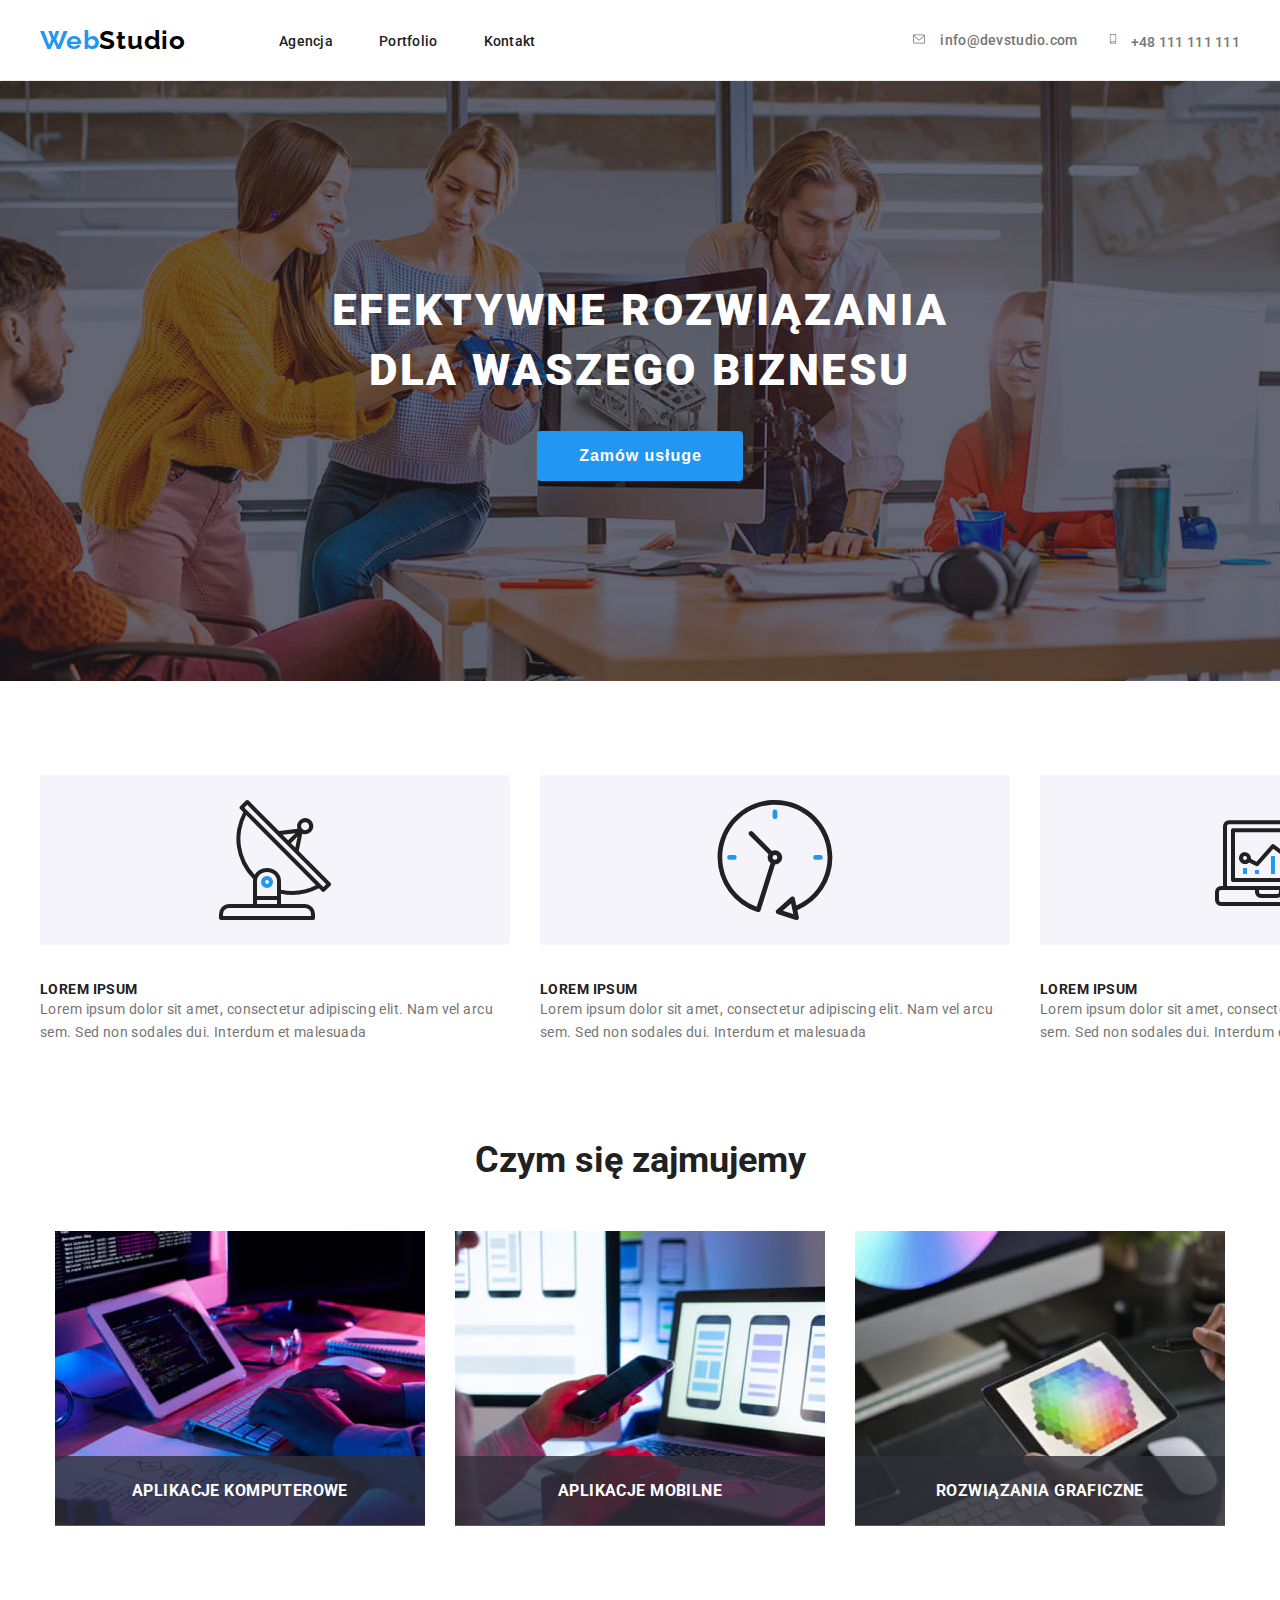
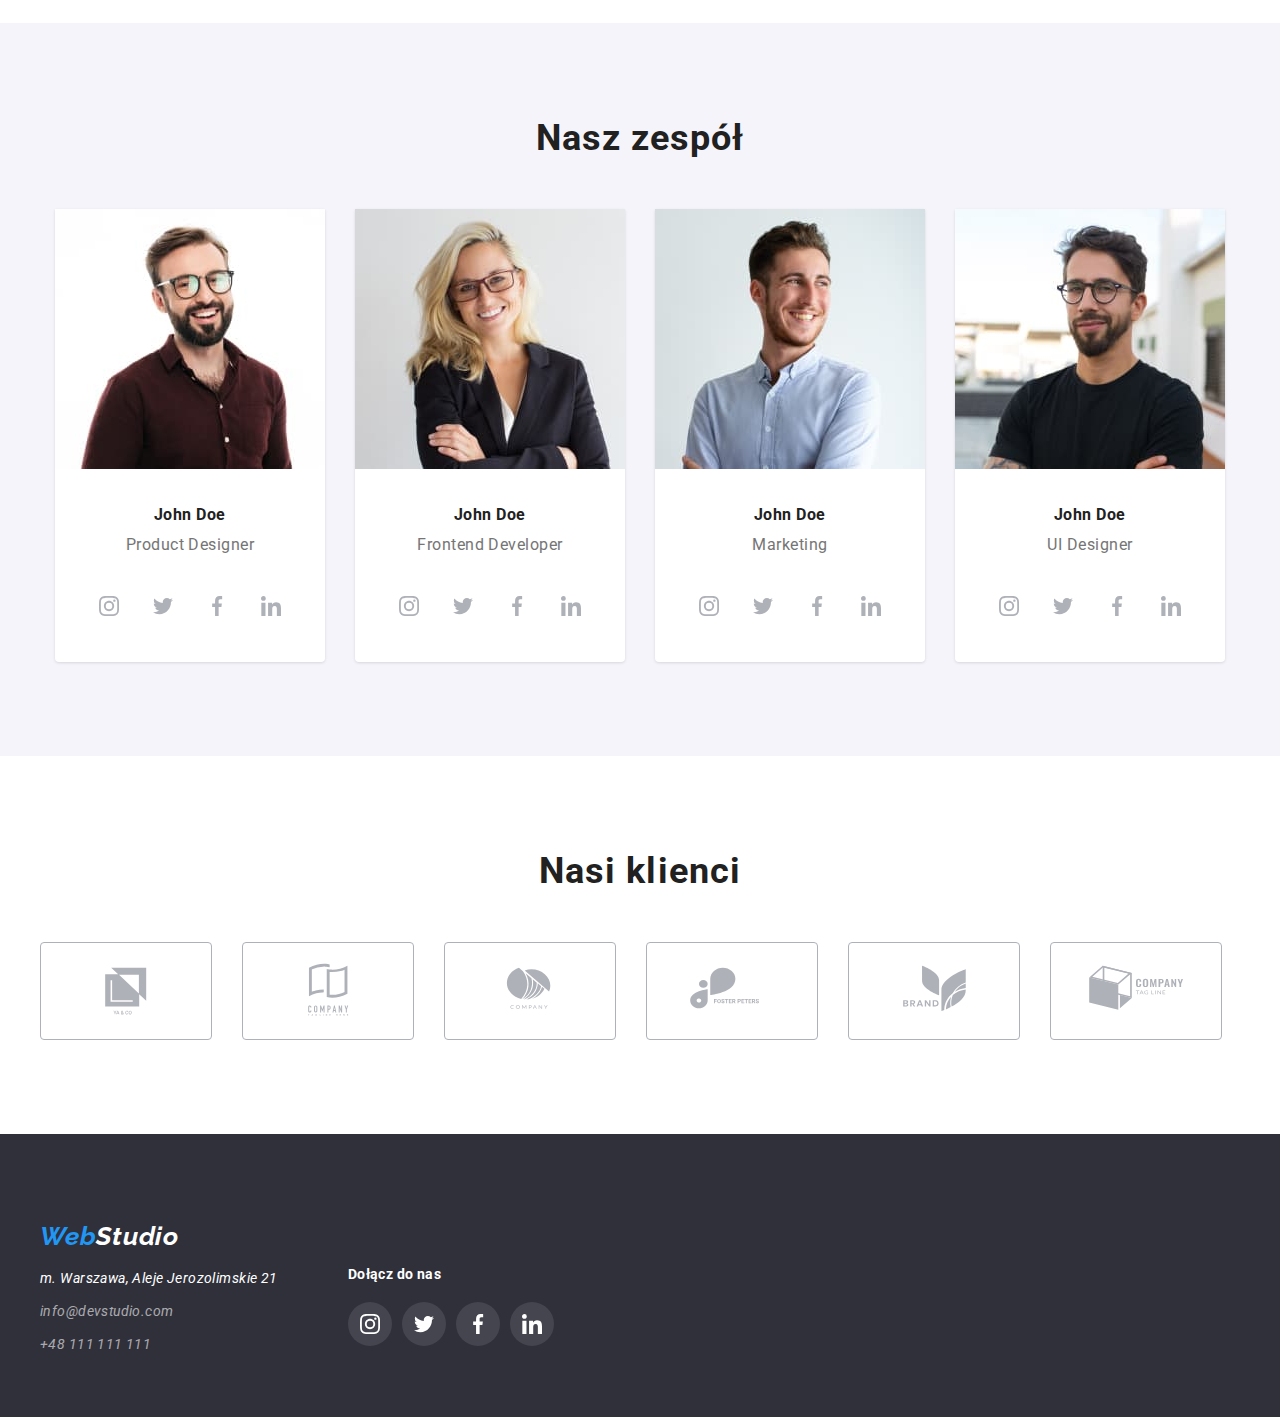
==== commit 0c3f568c: "add transition" ====
--- a/index.html
+++ b/index.html
@@ -41,25 +41,27 @@
           </div>
           <!-- HEADER CONTACTS -->
           <div class="header-flex-contact">
-            <svg width="16" height="12" class="header-icon-envelope">
-              <use
-                href="./images/icons/icons.svg#icon-envelope"
-                width="16"
-                height="12"
-              ></use>
-            </svg>
-            <a class="contact2" href="mailto:info@devstudio.com"
-              >info@devstudio.com</a
-            >
+            <a class="contact2" href="mailto:info@devstudio.com">
+              <svg width="16" height="12" class="header-icon-envelope">
+                <use
+                  width="16"
+                  height="12"
+                  href="./images/icons/icons.svg#icon-envelope"
+                ></use>
+              </svg>
+              info@devstudio.com
+            </a>
 
-            <svg width="10" height="16" class="header-icon-smartphone">
-              <use
-                href="./images/icons/icons.svg#icon-smartphone"
-                width="10"
-                height="16"
-              ></use>
-            </svg>
-            <a class="contact1" href="tel:+48111111111">+48 111 111 111</a>
+            <a class="contact1" href="tel:+48111111111">
+              <svg width="10" height="16" class="header-icon-smartphone">
+                <use
+                  width="10"
+                  height="16"
+                  href="./images/icons/icons.svg#icon-smartphone"
+                ></use>
+              </svg>
+              +48 111 111 111
+            </a>
           </div>
         </div>
       </div>
--- a/css/style.css
+++ b/css/style.css
@@ -9,6 +9,7 @@
     --color-footcontct: rgba(255%,255%,255%,60%);
     --color-footsocial: rgba(255, 255, 255, 0.1);
     --color-teamsocial: #AFB1B8;
+    --color-article-ext: rgba(33, 150, 243, 0.9);
 }
 * {
     margin: 0;
@@ -54,6 +55,7 @@
     letter-spacing: 0.02em;
     color: var(--color-grey21);
     font-weight: 500;
+    transition: color 250ms cubic-bezier(0.4, 0, 0.2, 1);
 }
 .link:hover, .link:focus {
     color: var(--color-logo);
@@ -65,7 +67,7 @@
     text-decoration: none;
     letter-spacing: 0.02em;
     font-weight: 500;
-    margin-left: 10px;
+    transition: color 250ms cubic-bezier(0.4, 0, 0.2, 1);
 }
 .contact2 {
     font-size: 14px;
@@ -73,7 +75,25 @@
     text-decoration: none;
     letter-spacing: 0.02em;
     font-weight: 500;
-    margin-left: 10px;
+    transition: color 250ms cubic-bezier(0.4, 0, 0.2, 1);
+}
+.contact1 svg {
+    fill: var(--color-text);
+    margin-right: 10px;
+    margin-left: 30px;
+    padding: 0;
+    transition: fill 250ms cubic-bezier(0.4, 0, 0.2, 1);
+}
+.contact2 svg {
+    fill: var(--color-text);
+    margin-right: 10px;
+    transition: fill 250ms cubic-bezier(0.4, 0, 0.2, 1);
+}
+.contact1:hover svg {
+    fill: var(--color-logo);
+}
+.contact2:hover svg {
+    fill: var(--color-logo)
 }
 .contact1:hover, .contact1:focus {
     color: var(--color-logo);
@@ -108,26 +128,16 @@
     align-items: center;
     
 }
-.header-icon-smartphone {
-    margin-left: 30px;
-    fill: var(--color-text);
-}
-.header-icon-smartphone:hover,
-.header-icon-smartphone:focus {
-    fill: var(--color-logo);
-}
-.header-icon-envelope {
-    fill: var(--color-text);
-}
-.header-icon-envelope:hover,
-.header-icon-envelope:focus {
-    fill: var(--color-logo);
-}
 /* INDEX HERO */
 
 .hero {
     background-color: var(--color-background);
-    background-image: url('../images/hero/hero-img.jpg'), url('../images/hero/overlay.png');
+    background-image: linear-gradient(
+            90deg,
+            rgba(47, 48, 58, 0.4) 0%,
+            rgba(47, 48, 58, 0.4) 0%
+        ),
+        url('../images/hero/hero-img.jpg');
     background-position: center;
     background-repeat: no-repeat;
     background-size: 1600px;
@@ -284,11 +294,13 @@
     margin-bottom: 30px;
 }
 .team-social-link {
-    fill: var(--color-teamsocial)
+    fill: var(--color-teamsocial);
+    transition: fill 250ms cubic-bezier(0.4, 0, 0.2, 1);
 }
 .team-social-links svg {
     background-color:var(--color-white);
     border-radius: 50%;
+    transition: background-color 250ms cubic-bezier(0.4, 0, 0.2, 1);
 }
 .team-social-list:hover .team-social-link {
     fill: var(--color-white);
@@ -323,7 +335,7 @@
 }
 .client-logo {
     fill:#AFB1B8;
-    
+    transition: fill 250ms cubic-bezier(0.4, 0, 0.2, 1);
 }
 .client-logo:hover, .client-logo:focus {
     fill: var(--color-logo);
@@ -332,45 +344,73 @@
 .client {
     border: 1px solid #AFB1B8;
     border-radius: 4px;
+    transition: border-color 250ms cubic-bezier(0.4, 0, 0.2, 1);
 }
 .client:hover, .client:focus {
     border-color: var(--color-logo);
     cursor: pointer;
 }
 /* PORTFOLIO CONTENT */
-figcaption h3 {
+
+.article-list {
+    display: flex;
+    flex-wrap: wrap;
+    gap: 30px;
+}
+.article-content {
+    border: 1px solid #EEEEEE;
+    background: #FFFFFF;
+    position: relative;
+    overflow: hidden;
+}
+.content-extension {
+   position: absolute;
+   left: 0;
+   top: 0;
+   background-color: var(--color-article-ext);
+   width: 100%;
+   height: 100%;
+   transform: translateY(100%);
+   transition: transform 250ms cubic-bezier(0.4, 0, 0.2, 1);
+}
+.article-project1:hover .content-extension {
+    transform: translateY(0);
+}
+.content-extension p {
+    font-weight: 400;
+    font-size: 18px;
+    letter-spacing: 0.03em;
+    line-height: 1.55;
+    color: var(--color-white);
+    padding: 49px 45px 49px 24px;
+}
+.article-content-description h3 {
     font-size: 18px;
     line-height: 2;
     letter-spacing: 0.06em;
     font-weight: bold;
     color: var(--color-grey21);
 }
-figcaption p {
+.article-content-description p {
     font-size: 16px;
     line-height: 1.87;
     letter-spacing: 0.03;
     color: var(--color-text);
 }
-.article-list {
-    display: flex;
-    flex-wrap: wrap;
-    gap: 30px;
-}
-.article-list figure {
-    border: 1px solid #EEEEEE;
-    background: #FFFFFF;
-}
-.article-list figcaption {
+.article-content-description {
 padding: 20px 24px;
 }
 .portfolio-content {
     padding: 94px 0;
 }
-.article-project1:hover, .article-project1:focus {
-    
-    box-shadow: 0px 1px 1px rgba(0, 0, 0, 0.12), 0px 4px 4px rgba(0, 0, 0, 0.06), 1px 4px 6px rgba(0, 0, 0, 0.16);
-    cursor: pointer;
-}
+.article-project1:hover, 
+.article-project1:focus {
+    box-shadow: 0px 1px 1px rgba(0, 0, 0, 0.12),
+     0px 4px 4px rgba(0, 0, 0, 0.06),
+      1px 4px 6px rgba(0, 0, 0, 0.16);
+    cursor: pointer;
+}
+
 /* PORTFOLIO FILTER BUTTONS */
 .filter-button {
     font-size: 16px;
@@ -382,13 +422,14 @@
     border: none;
     border-radius: 4px;
     padding: 6px 22px;
-    
+    transition: background-color 250ms cubic-bezier(0.4, 0, 0.2, 1);    
 }
 .filter-button:hover {
     background-color: var(--color-logo);
     color: var(--color-white);
     cursor: pointer;
     box-shadow: 0px 3px 1px rgba(0, 0, 0, 0.1), 0px 1px 2px rgba(0, 0, 0, 0.08), 0px 2px 2px rgba(0, 0, 0, 0.12);
+    
 }
 .filter-button:focus {
     background-color:var(--color-logo) ;
@@ -437,6 +478,10 @@
     color: var(--color-footcontct);
     text-decoration: none;
     letter-spacing: 0.03em;
+    transition: color 250ms cubic-bezier(0.4, 0, 0.2, 1);
+}
+.footer-adress-map {
+    transition: color 250ms cubic-bezier(0.4, 0, 0.2, 1);
 }
 .footer-adress-map:link, .footer-adress-map:visited {
     color: var(--color-white);
@@ -463,10 +508,11 @@
 .footer-social-link {
     border-radius: 50%;
     fill: var(--color-white);
-    background-color: var(--color-footsocial)
-}
+    background-color: var(--color-footsocial);
+    transition: background-color 250ms cubic-bezier(0.4, 0, 0.2, 1);
+}   
 .footer-social-list:hover .footer-social-link {
-    fill: var(--color-logo);
-    cursor: pointer;
-}
-
+    background-color: var(--color-logo);
+    cursor: pointer;
+}
+
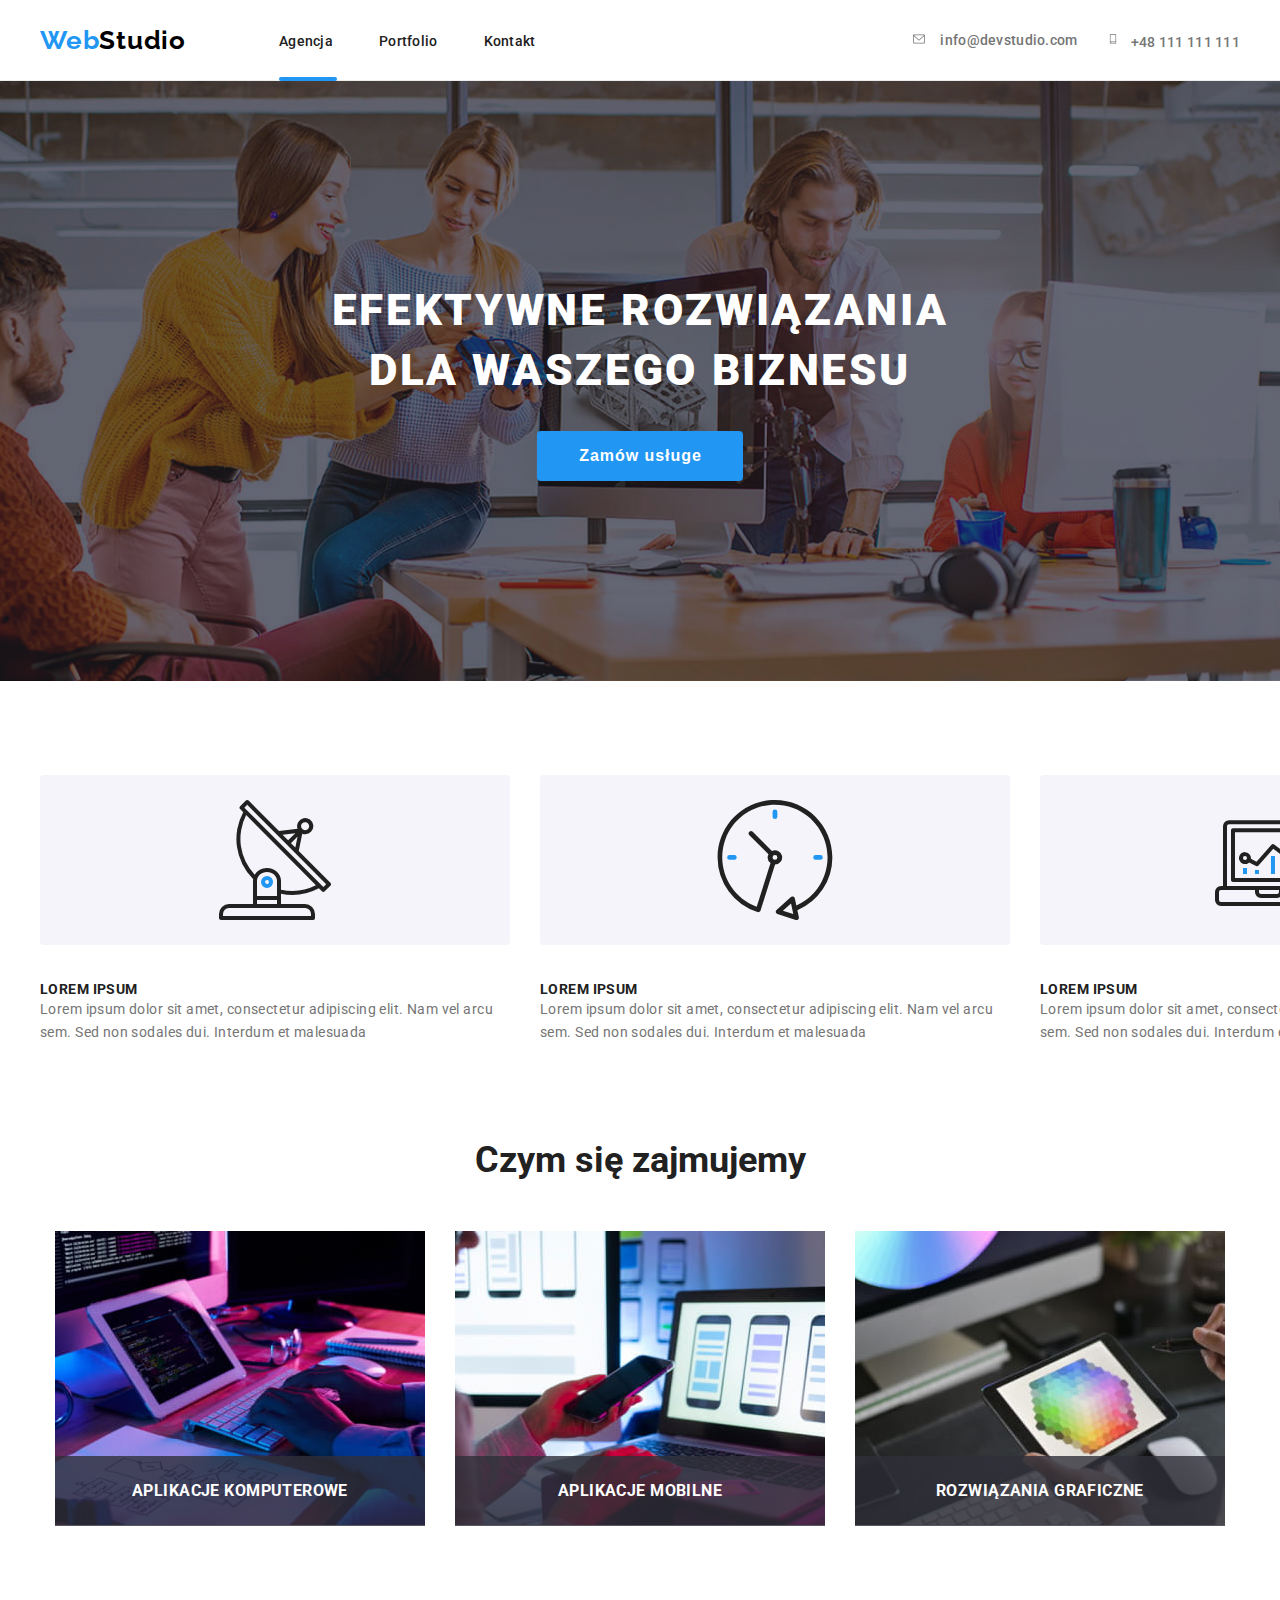
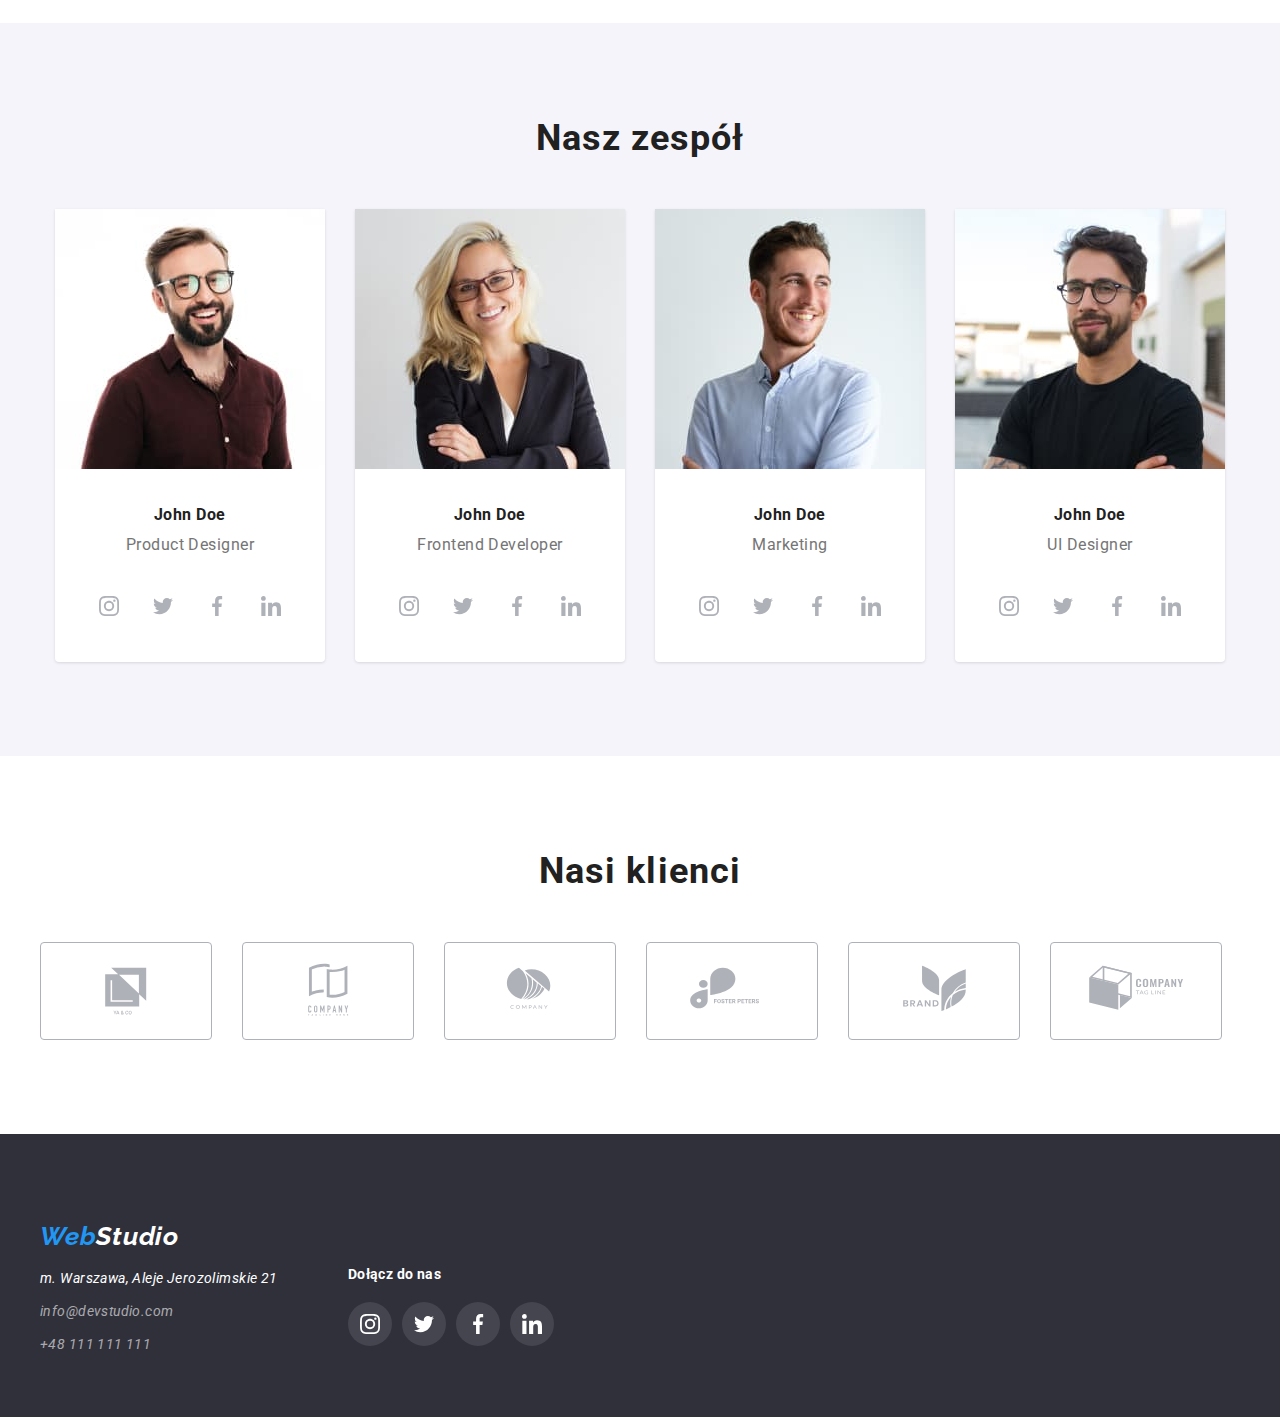
==== commit 9d985f12: "updating index navbar" ====
--- a/index.html
+++ b/index.html
@@ -32,7 +32,7 @@
             <nav>
               <div class="header-flex-links">
                 <ul class="header-flex-links-list">
-                  <li><a class="link" href="#">Agencja</a></li>
+                  <li><a class="link is-active" href="#">Agencja</a></li>
                   <li><a class="link" href="portfolio.html">Portfolio</a></li>
                   <li><a class="link" href="#">Kontakt</a></li>
                 </ul>
@@ -73,7 +73,7 @@
         <div class="hero">
           <h1 class="hero-header">Efektywne rozwiązania dla waszego biznesu</h1>
           <div>
-            <button class="hero-button" type="button">
+            <button class="hero-button" type="button" data-modal-open>
               <span class="hero-button-content">Zamów usługe</span>
             </button>
           </div>
@@ -529,5 +529,13 @@
         </div>
       </div>
     </footer>
+    <div class="backdrop is-hidden" data-modal>
+      <div class="modal">
+        <button type="button" class="modal-close-btn" data-modal-close>
+          X
+        </button>
+      </div>
+    </div>
+    <script src="./js/modal.js"></script>
   </body>
 </html>
--- a/css/style.css
+++ b/css/style.css
@@ -57,9 +57,32 @@
     font-weight: 500;
     transition: color 250ms cubic-bezier(0.4, 0, 0.2, 1);
 }
+.is-active::after {
+    content: '';
+    width: 58px;
+    height: 4px;
+    top: 46px;
+    display: flex;
+    justify-content: center;
+    background-color: #2196F3;
+    border-radius: 2px;
+    position: absolute;
+}
 .link:hover, .link:focus {
     color: var(--color-logo);
     cursor: pointer;
+}
+.link:hover::after,
+.link:focus::after {
+    content: '';
+    width: 58px;
+    height: 4px;
+    top: 46px;
+    display: flex;
+    justify-content: center;
+    background-color: #2196F3;
+    border-radius: 2px;
+    position: absolute;
 }
 .contact1 {
     font-size: 14px;
@@ -121,6 +144,7 @@
 .header-flex-links-list {
     display: flex;
     gap: 46px;
+    position: relative;
     
 }
 .header-flex-contact {
@@ -515,4 +539,50 @@
     background-color: var(--color-logo);
     cursor: pointer;
 }
-
+/* MODAL */
+.backdrop {
+    outline: 2px dashed green;
+    position: fixed;
+    left: 0;
+    top: 0;
+    width: 100%;
+    height: 100%;
+    background-color: rgba(0, 0, 0, 0.2);
+}
+.modal {
+    position: absolute;
+    top: calc(50% - 290px);
+    left: calc(50% - 264px);
+    width: 528px;
+    height: 581px;
+    background-color: var(--color-white);
+    box-shadow: 0px 1px 3px rgba(0, 0, 0, 0.12), 0px 1px 1px rgba(0, 0, 0, 0.14),
+      0px 2px 1px rgba(0, 0, 0, 0.2);
+    border-radius: 4px;
+    transform: scale(1);
+    /* opacity: 1;
+    visibility: 1;
+    pointer-events: initial; */
+    transition: transform 500ms ease;
+}
+.modal-close-btn {
+    position: absolute;
+    right: 8px;
+    top: 8px;
+    width: 30px;
+    height: 30px;
+    background: #FFFFFF; 
+    border: 1px solid rgba(0, 0, 0, 0.1);
+    border-radius: 50%;
+    cursor: pointer;
+}
+.is-hidden {
+    opacity: 0;
+    visibility: hidden;
+    pointer-events: none;
+    transition: opacity 500ms 500ms ease, visibility 500ms 500ms ease,
+    transform 500ms 500ms ease;
+}
+.is-hidden .modal {
+    transform: scale(0.5);
+}